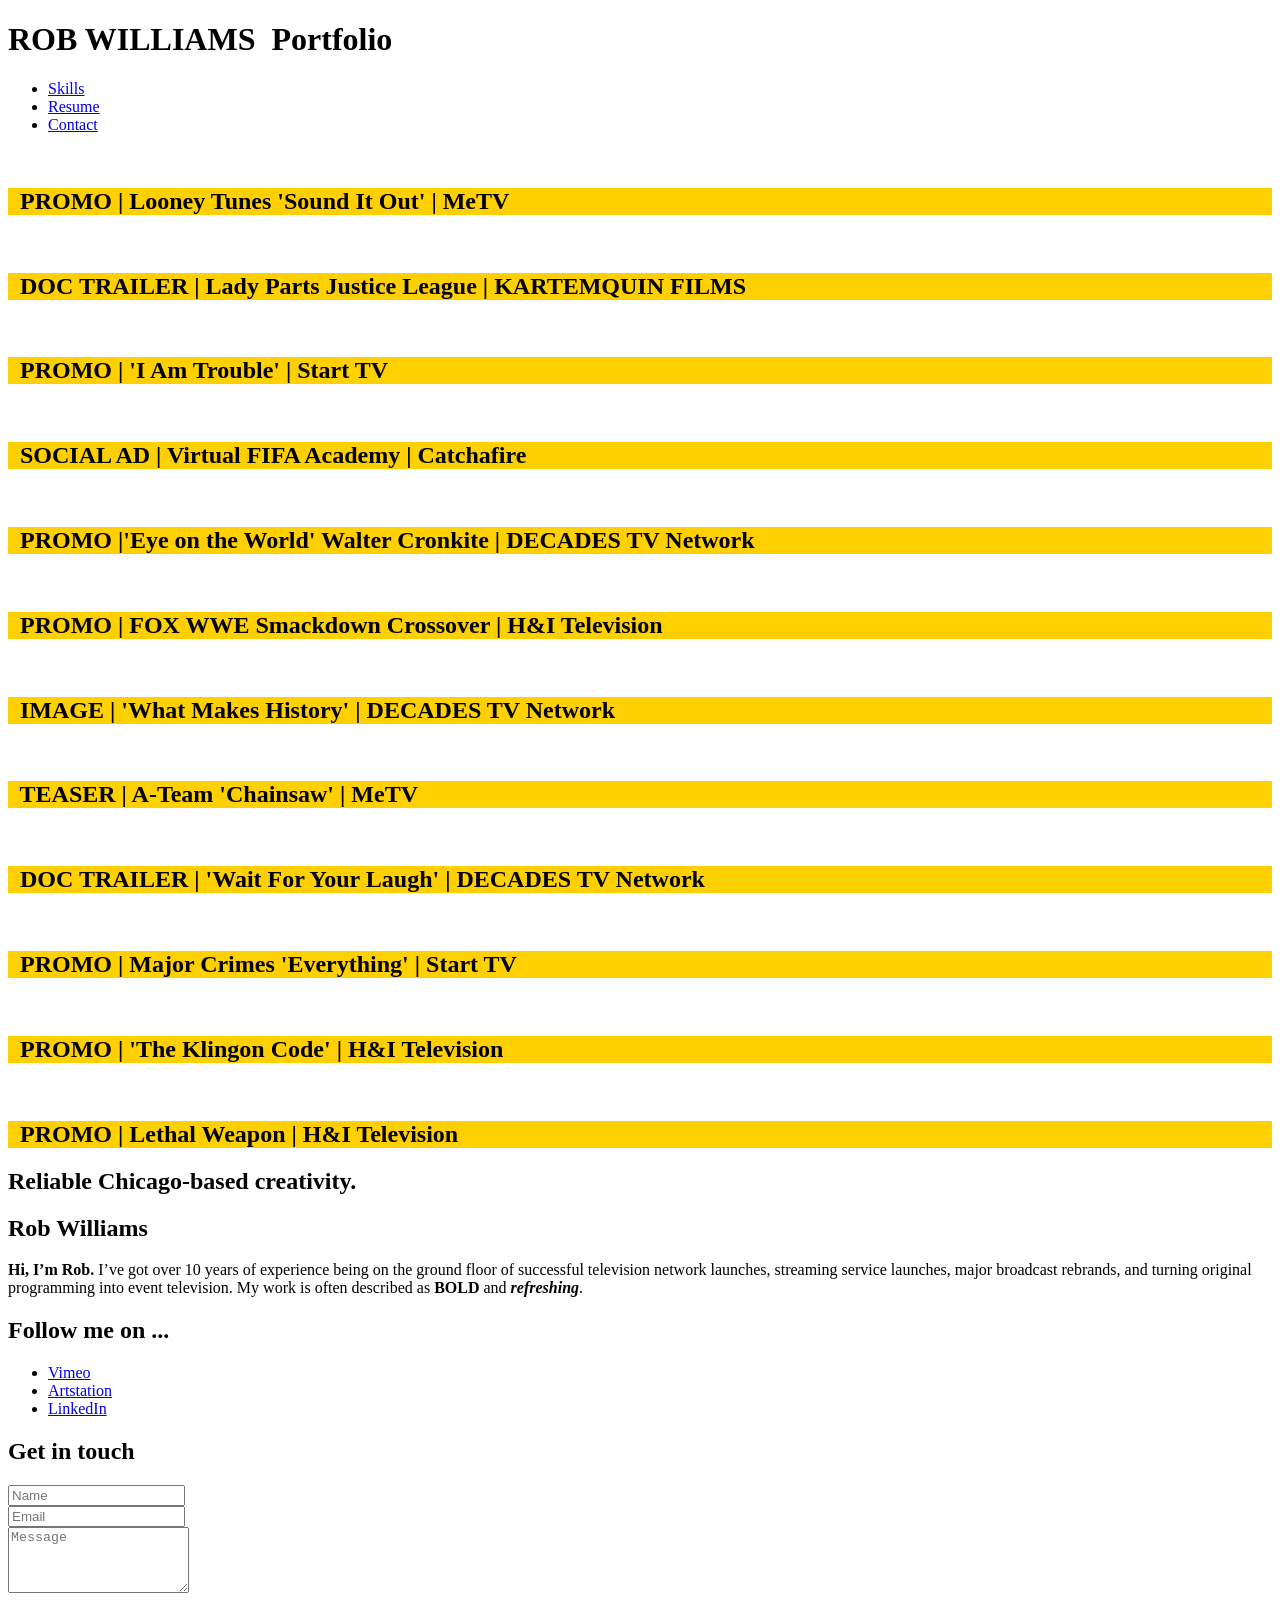
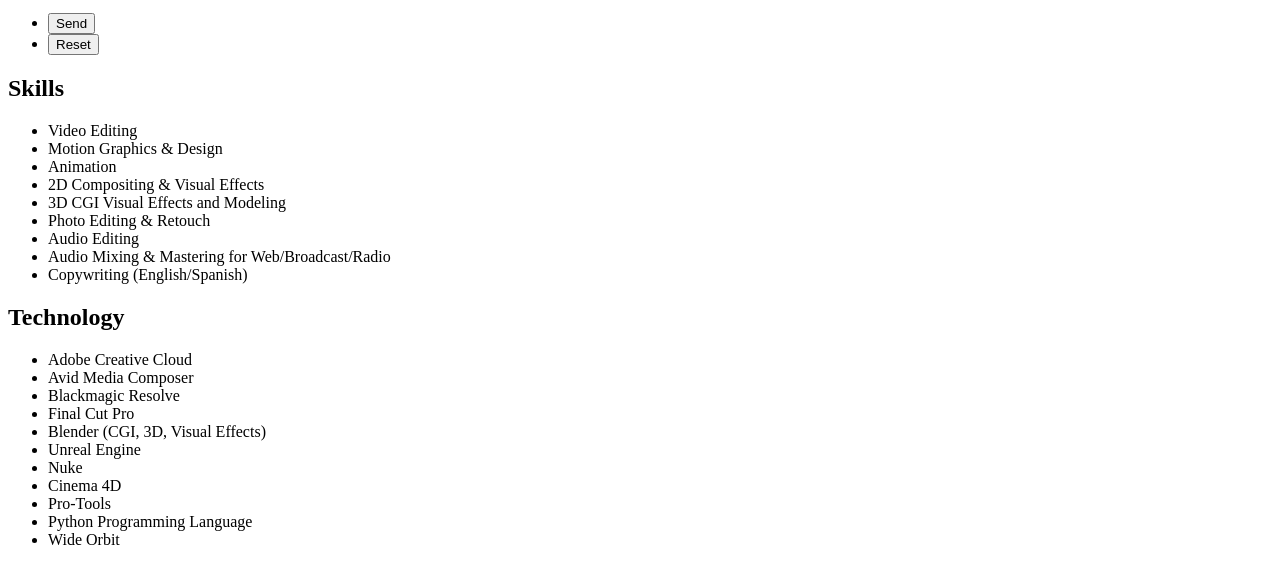
==== index.html @ a2e9161d "Create index.html" ====
<!DOCTYPE HTML>
<!--
	Multiverse by HTML5 UP
	html5up.net | @ajlkn
	Free for personal and commercial use under the CCA 3.0 license (html5up.net/license)
-->
<html>
	<head>
		<title>Robert J. Williams | Portfolio</title>
		<meta charset="utf-8" />
		<meta name="viewport" content="width=device-width, initial-scale=1, user-scalable=no" />
		<link rel="stylesheet" href="assets/css/main.css" />
		<noscript><link rel="stylesheet" href="assets/css/noscript.css" /></noscript>
	</head>
	<body class="is-preload">

		<!-- Wrapper -->
			<div id="wrapper">

				<!-- Header -->
					<header id="header">
						<h1><strong>ROB WILLIAMS</strong>&nbsp;&nbsp;</a>Portfolio</h1>
						
						<nav>
							<ul>
								<li><a href="#footer2" class="icon solid fa-video">Skills</a></li>
								<li><a href="assets/documents/RobW_Resume2022.pdf" target="_blank" rel="noreferrer noopener" class="icon solid fa-file">Resume</a></li>
								<li><a href="#footer" class="icon solid fa-phone-volume">Contact</a></li>
							</ul>
						</nav>
					</header>

				<!-- Main -->
					<div id="main">
						<article class="thumb">
							<a href="https://vimeo.com/499336058" class="image"><img src="images/thumbs/01.jpg" alt="" /></a>
							<h2><div style="background-color:rgb(255, 208, 0);color:black;">&nbsp; PROMO | Looney Tunes 'Sound It Out' | MeTV &nbsp;</div></h2>
							
						</article>
						<article class="thumb">
							<a href="https://vimeo.com/319369276" class="image"><img src="images/thumbs/02.jpg" alt="" /></a>
							<h2><div style="background-color:rgb(255, 208, 0);color:black;">&nbsp; DOC TRAILER | Lady Parts Justice League | KARTEMQUIN FILMS &nbsp;</div></h2>
							
						</article>
						<article class="thumb">
							<a href="https://vimeo.com/546563622" class="image"><img src="images/thumbs/03.jpg" alt="" /></a>
							<h2><div style="background-color:rgb(255, 208, 0);color:black;">&nbsp;  PROMO | 'I Am Trouble' | Start TV &nbsp;</div></h2>
							
							
						</article>
						<article class="thumb">
							<a href="https://vimeo.com/464572459" class="image"><img src="images/thumbs/04.jpg" alt="" /></a>
							<h2><div style="background-color:rgb(255, 208, 0);color:black;">&nbsp; SOCIAL AD | Virtual FIFA Academy | Catchafire &nbsp;</div></h2>
					
							
						</article>
						<article class="thumb">
							<a href="https://vimeo.com/240200693" class="image"><img src="images/thumbs/05.jpg" alt="" /></a>
							<h2><div style="background-color:rgb(255, 208, 0);color:black;">&nbsp; PROMO |'Eye on the World' Walter Cronkite | DECADES TV Network &nbsp;</div></h2>
							
						</article>
						<article class="thumb">
							<a href="https://vimeo.com/355191441" class="image"><img src="images/thumbs/06.jpg" alt="" /></a>
							<h2><div style="background-color:rgb(255, 208, 0);color:black;">&nbsp;  PROMO | FOX WWE Smackdown Crossover | H&I Television &nbsp;</div></h2>
							
							
						</article>
						<article class="thumb">
							<a href="https://vimeo.com/180923884" class="image"><img src="images/thumbs/07.jpg" alt="" /></a>
							<h2><div style="background-color:rgb(255, 208, 0);color:black;">&nbsp;  IMAGE | 'What Makes History' | DECADES TV Network &nbsp;</div></h2>
							
						</article>
						<article class="thumb">
							<a href="https://vimeo.com/711451859" class="image"><img src="images/thumbs/08.jpg" alt="" /></a>
							<h2><div style="background-color:rgb(255, 208, 0);color:black;">&nbsp; TEASER | A-Team 'Chainsaw' | MeTV &nbsp;</div></h2>
							
							
						</article>
						<article class="thumb">
							<a href="https://vimeo.com/264464298" class="image"><img src="images/thumbs/09.jpg" alt="" /></a>
							<h2><div style="background-color:rgb(255, 208, 0);color:black;">&nbsp;  DOC TRAILER | 'Wait For Your Laugh' | DECADES TV Network &nbsp;</div></h2>
							
						</article>
						<article class="thumb">
							<a href="https://vimeo.com/706897954" class="image"><img src="images/thumbs/10.jpg" alt="" /></a>
							<h2><div style="background-color:rgb(255, 208, 0);color:black;">&nbsp; PROMO | Major Crimes 'Everything' | Start TV &nbsp;</div></h2>
							
						</article>
						<article class="thumb">
							<a href="https://vimeo.com/274112686" class="image"><img src="images/thumbs/11.jpg" alt="" /></a>
							<h2><div style="background-color:rgb(255, 208, 0);color:black;">&nbsp; PROMO | 'The Klingon Code' | H&I Television &nbsp;</div></h2>
							
						</article>
						<article class="thumb">
							<a href="https://vimeo.com/712147635" class="image"><img src="images/thumbs/12.jpg" alt="" /></a>
							<h2><div style="background-color:rgb(255, 208, 0);color:black;">&nbsp;  PROMO | Lethal Weapon | H&I Television &nbsp;</div></h2>

							
						</article>
					</div>

				<!-- Footer -->
					<footer id="footer" class="panel">
						<div class="inner split">
							<div>
								<section>
									<h1>Reliable Chicago-based creativity.</h1>
									<h2>Rob Williams</h2>
									<p><strong>Hi, I’m Rob.</strong> I’ve got over 10 years of experience being on the ground floor of successful television network launches, streaming service launches, major broadcast rebrands, and turning original programming into event television. My work is often described as <strong>BOLD</strong> and <i><strong>refreshing</strong></i>.</p>
								</section>
								<section>
									<h2>Follow me on ...</h2>
									<ul class="icons">
										<li><a href="#" class="icon brands fa-vimeo"><span class="label">Vimeo</span></a></li>
										<li><a href="#" class="icon brands fa-artstation"><span class="label">Artstation</span></a></li>
										<li><a href="#" class="icon brands fa-linkedin-in"><span class="label">LinkedIn</span></a></li>
									</ul>
								</section>
							</div>
							<div>
								<section>
									<h2>Get in touch</h2>
									<form method="post" action="#">
										<div class="fields">
											<div class="field half">
												<input type="text" name="name" id="name" placeholder="Name" />
											</div>
											<div class="field half">
												<input type="text" name="email" id="email" placeholder="Email" />
											</div>
											<div class="field">
												<textarea name="message" id="message" rows="4" placeholder="Message"></textarea>
											</div>
										</div>
										<ul class="actions">
											<li><input type="submit" value="Send" class="primary" /></li>
											<li><input type="reset" value="Reset" /></li>
										</ul>
									</form>
								</section>
							</div>
						</div>
					</footer>

			</div>

			<!-- Footer 2 -->
			<footer id="footer2" class="panel">
				<div class="inner split">
					<div>
						<section>
							<h2>Skills</h2>
							<p>
							<ul>
								<li>Video Editing</li>
								<li>Motion Graphics & Design</li>
								<li>Animation</li>
								<li>2D Compositing & Visual Effects</li>
								<li>3D CGI Visual Effects and Modeling</li>
								<li>Photo Editing & Retouch</li>
								<li>Audio Editing</li>
								<li>Audio Mixing & Mastering for Web/Broadcast/Radio</li>
								<li>Copywriting (English/Spanish)</li>
							</ul>
							</p>
						</section>
					
					</div>
					<div>
						<section>
							<h2>Technology</h2>
							<p>
							<ul>
								<li>Adobe Creative Cloud</li>
								<li>Avid Media Composer</li>
								<li>Blackmagic Resolve</li>
								<li>Final Cut Pro</li>
								<li>Blender (CGI, 3D, Visual Effects)</li>
								<li>Unreal Engine</li>
								<li>Nuke</li>
								<li>Cinema 4D</li>
								<li>Pro-Tools</li>
								<li>Python Programming Language</li>
								<li>Wide Orbit</li>
							</ul>
						</p>
						</section>

					</div>
				</div>
			</footer>

	</div>
			
	</div>
		<!-- Scripts -->
			<script src="assets/js/jquery.min.js"></script>
			<script src="assets/js/jquery.poptrox.min.js"></script>
			<script src="assets/js/browser.min.js"></script>
			<script src="assets/js/breakpoints.min.js"></script>
			<script src="assets/js/util.js"></script>
			<script src="assets/js/main.js"></script>

	</body>
</html>
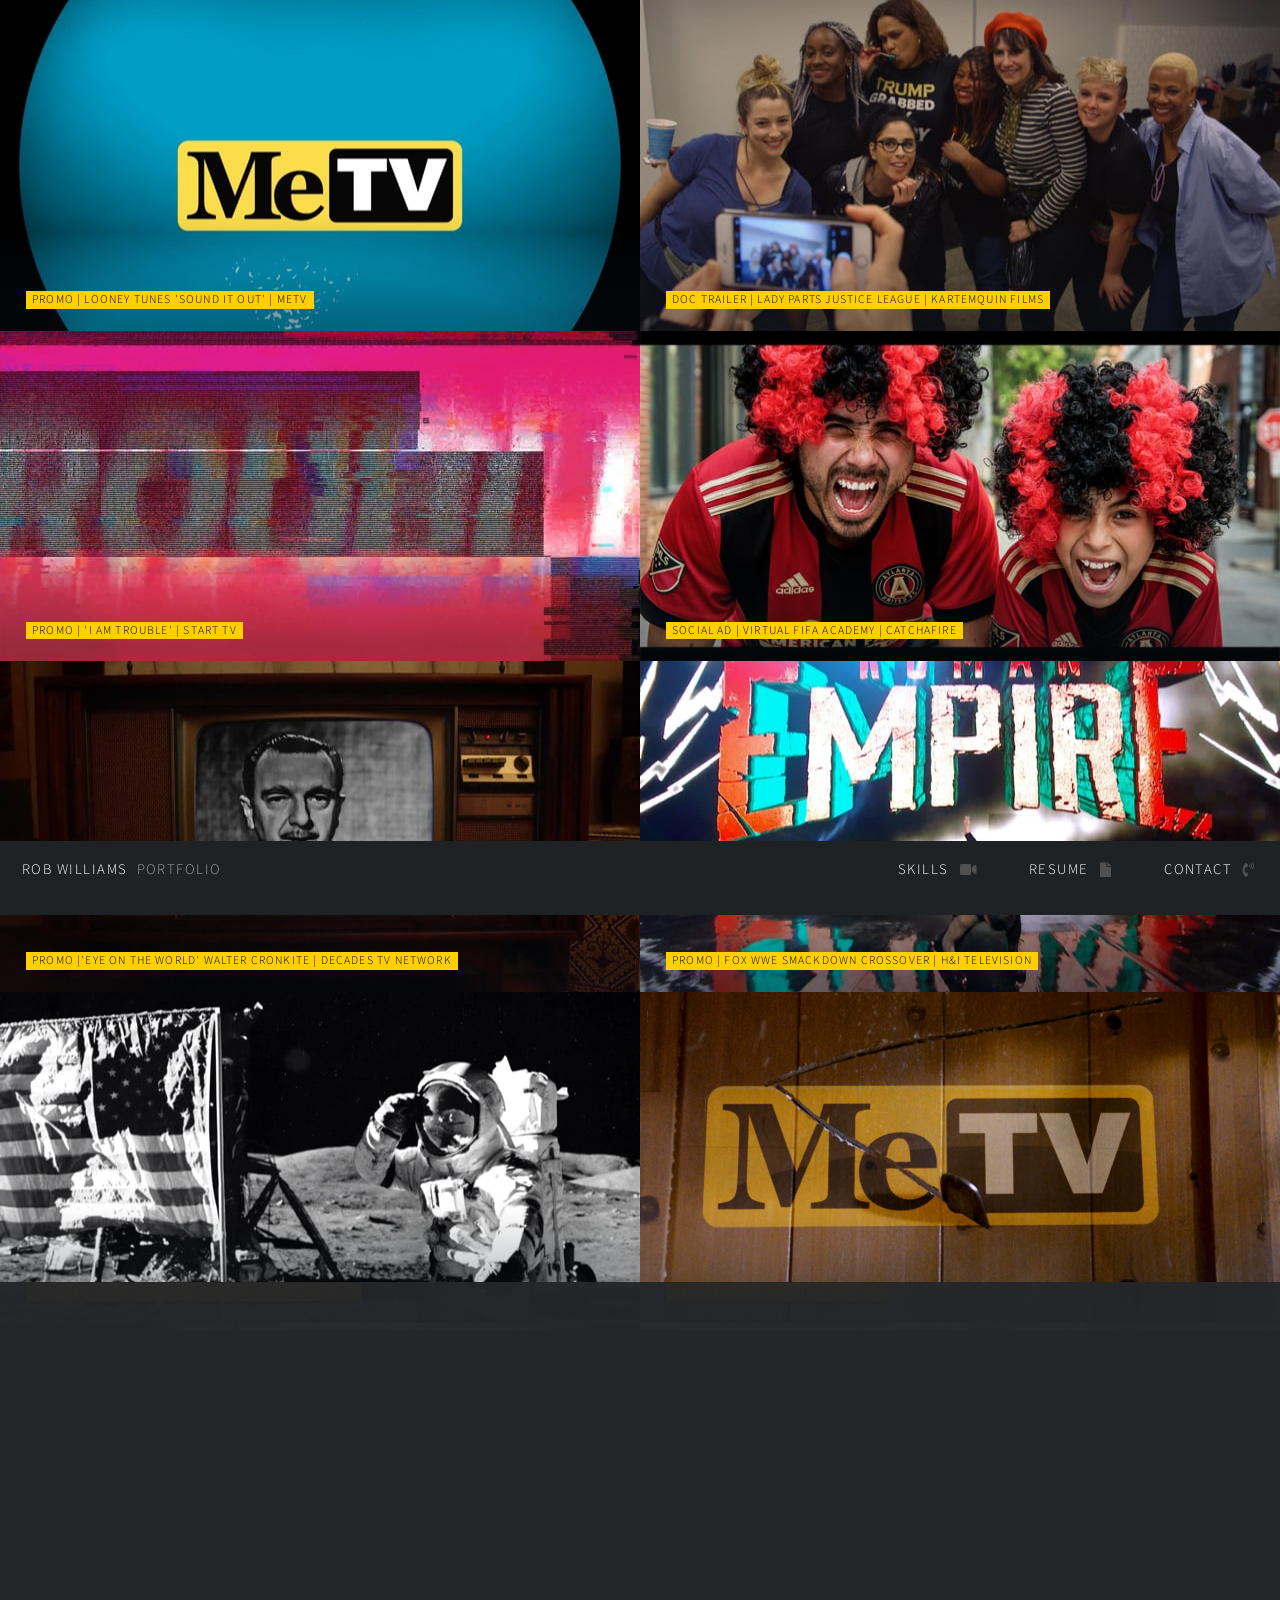
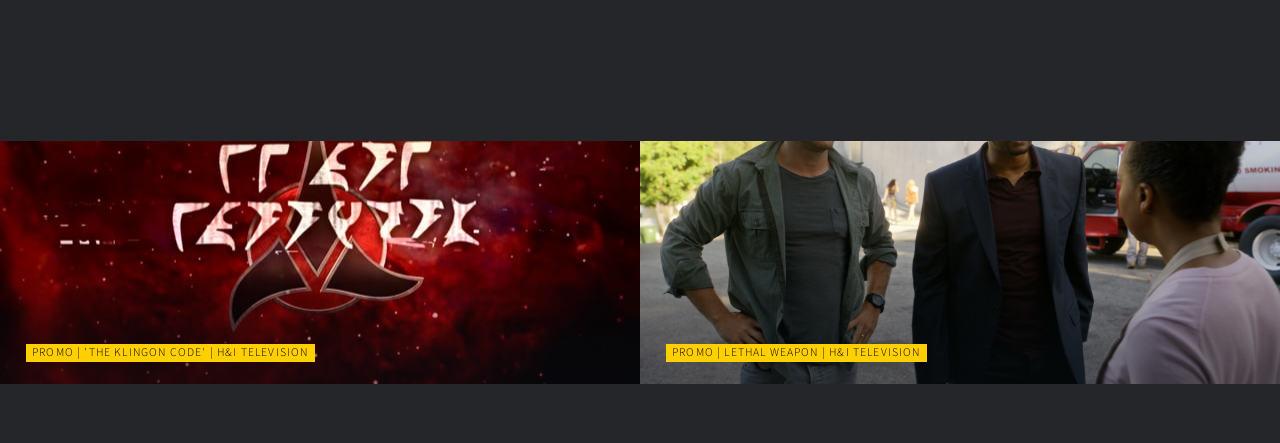
==== commit 92c718c0: "Updated Index.HTML Added Social Media Links" ====
--- a/index.html
+++ b/index.html
@@ -111,9 +111,9 @@
 								<section>
 									<h2>Follow me on ...</h2>
 									<ul class="icons">
-										<li><a href="#" class="icon brands fa-vimeo"><span class="label">Vimeo</span></a></li>
-										<li><a href="#" class="icon brands fa-artstation"><span class="label">Artstation</span></a></li>
-										<li><a href="#" class="icon brands fa-linkedin-in"><span class="label">LinkedIn</span></a></li>
+										<li><a href="https://vimeo.com/user3491488" class="icon brands fa-vimeo"><span class="label">Vimeo</span></a></li>
+										<li><a href="https://www.artstation.com/robwill815" class="icon brands fa-artstation"><span class="label">Artstation</span></a></li>
+										<li><a href="www.linkedin.com/in/robertwilliamsproducer" class="icon brands fa-linkedin-in"><span class="label">LinkedIn</span></a></li>
 									</ul>
 								</section>
 							</div>
--- a/assets/css/main.css
+++ b/assets/css/main.css
@@ -0,0 +1,2055 @@
+@import url(fontawesome-all.min.css);
+@import url("https://fonts.googleapis.com/css?family=Source+Sans+Pro:300,300italic,400,400italic");
+
+/*
+	Multiverse by HTML5 UP
+	html5up.net | @ajlkn
+	Free for personal and commercial use under the CCA 3.0 license (html5up.net/license)
+*/
+
+title {
+	display: none;
+  }
+
+@-moz-keyframes spinner {
+	0% {
+		-moz-transform: rotate(0deg);
+		-webkit-transform: rotate(0deg);
+		-ms-transform: rotate(0deg);
+		transform: rotate(0deg);
+	}
+
+	100% {
+		-moz-transform: rotate(359deg);
+		-webkit-transform: rotate(359deg);
+		-ms-transform: rotate(359deg);
+		transform: rotate(359deg);
+	}
+}
+
+@-webkit-keyframes spinner {
+	0% {
+		-moz-transform: rotate(0deg);
+		-webkit-transform: rotate(0deg);
+		-ms-transform: rotate(0deg);
+		transform: rotate(0deg);
+	}
+
+	100% {
+		-moz-transform: rotate(359deg);
+		-webkit-transform: rotate(359deg);
+		-ms-transform: rotate(359deg);
+		transform: rotate(359deg);
+	}
+}
+
+@-ms-keyframes spinner {
+	0% {
+		-moz-transform: rotate(0deg);
+		-webkit-transform: rotate(0deg);
+		-ms-transform: rotate(0deg);
+		transform: rotate(0deg);
+	}
+
+	100% {
+		-moz-transform: rotate(359deg);
+		-webkit-transform: rotate(359deg);
+		-ms-transform: rotate(359deg);
+		transform: rotate(359deg);
+	}
+}
+
+@keyframes spinner {
+	0% {
+		-moz-transform: rotate(0deg);
+		-webkit-transform: rotate(0deg);
+		-ms-transform: rotate(0deg);
+		transform: rotate(0deg);
+	}
+
+	100% {
+		-moz-transform: rotate(359deg);
+		-webkit-transform: rotate(359deg);
+		-ms-transform: rotate(359deg);
+		transform: rotate(359deg);
+	}
+}
+
+html, body, div, span, applet, object,
+iframe, h1, h2, h3, h4, h5, h6, p, blockquote,
+pre, a, abbr, acronym, address, big, cite,
+code, del, dfn, em, img, ins, kbd, q, s, samp,
+small, strike, strong, sub, sup, tt, var, b,
+u, i, center, dl, dt, dd, ol, ul, li, fieldset,
+form, label, legend, table, caption, tbody,
+tfoot, thead, tr, th, td, article, aside,
+canvas, details, embed, figure, figcaption,
+footer, header, hgroup, menu, nav, output, ruby,
+section, summary, time, mark, audio, video {
+	margin: 0;
+	padding: 0;
+	border: 0;
+	font-size: 100%;
+	font: inherit;
+	vertical-align: baseline;}
+
+article, aside, details, figcaption, figure,
+footer, header, hgroup, menu, nav, section {
+	display: block;}
+
+body {
+	line-height: 1;
+}
+
+ol, ul {
+	list-style: none;
+}
+
+blockquote, q {
+	quotes: none;
+}
+
+	blockquote:before, blockquote:after, q:before, q:after {
+		content: '';
+		content: none;
+	}
+
+table {
+	border-collapse: collapse;
+	border-spacing: 0;
+}
+
+body {
+	-webkit-text-size-adjust: none;
+}
+
+mark {
+	background-color: transparent;
+	color: inherit;
+}
+
+input::-moz-focus-inner {
+	border: 0;
+	padding: 0;
+}
+
+input, select, textarea {
+	-moz-appearance: none;
+	-webkit-appearance: none;
+	-ms-appearance: none;
+	appearance: none;
+}
+
+/* Basic */
+
+	@-ms-viewport {
+		width: device-width;
+	}
+
+	body {
+		-ms-overflow-style: scrollbar;
+	}
+
+	@media screen and (max-width: 480px) {
+
+		html, body {
+			min-width: 320px;
+		}
+
+	}
+
+	html {
+		box-sizing: border-box;
+	}
+
+	*, *:before, *:after {
+		box-sizing: inherit;
+	}
+
+	body {
+		background: #242629;
+	}
+
+		body.is-preload *, body.is-preload *:before, body.is-preload *:after {
+			-moz-animation: none !important;
+			-webkit-animation: none !important;
+			-ms-animation: none !important;
+			animation: none !important;
+			-moz-transition: none !important;
+			-webkit-transition: none !important;
+			-ms-transition: none !important;
+			transition: none !important;
+		}
+
+		body.is-resizing *, body.is-resizing *:before, body.is-resizing *:after {
+			-moz-animation: none !important;
+			-webkit-animation: none !important;
+			-ms-animation: none !important;
+			animation: none !important;
+			-moz-transition: none !important;
+			-webkit-transition: none !important;
+			-ms-transition: none !important;
+			transition: none !important;
+		}
+
+/* Type */
+
+	body, input, select, textarea {
+		color: #a0a0a1;
+		font-family: "Source Sans Pro", Helvetica, sans-serif;
+		font-size: 15pt;
+		font-weight: 300;
+		letter-spacing: 0.025em;
+		line-height: 1.65;
+	}
+
+		@media screen and (max-width: 1680px) {
+
+			body, input, select, textarea {
+				font-size: 11pt;
+			}
+
+		}
+
+	a {
+		-moz-transition: color 0.2s ease-in-out, border-bottom-color 0.2s ease-in-out;
+		-webkit-transition: color 0.2s ease-in-out, border-bottom-color 0.2s ease-in-out;
+		-ms-transition: color 0.2s ease-in-out, border-bottom-color 0.2s ease-in-out;
+		transition: color 0.2s ease-in-out, border-bottom-color 0.2s ease-in-out;
+		border-bottom: dotted 1px;
+		color: #34a58e;
+		text-decoration: none;
+	}
+
+		a:hover {
+			border-bottom-color: transparent;
+			color: #34a58e !important;
+		}
+
+	strong, b {
+		color: #ffffff;
+		font-weight: 300;
+	}
+
+	em, i {
+		font-style: italic;
+	}
+
+	p {
+		margin: 0 0 2em 0;
+	}
+
+	h1, h2, h3, h4, h5, h6 {
+		color: #ffffff;
+		font-weight: 300;
+		letter-spacing: 0.1em;
+		line-height: 1.5;
+		margin: 0 0 1em 0;
+		text-transform: uppercase;
+	}
+
+		h1 a, h2 a, h3 a, h4 a, h5 a, h6 a {
+			color: inherit;
+			text-decoration: none;
+		}
+
+	h1 {
+		font-size: 2em;
+	}
+
+	h2 {
+		font-size: 1.25em;
+	}
+
+	h3 {
+		font-size: 1.1em;
+	}
+
+	h4 {
+		font-size: 1em;
+	}
+
+	h5 {
+		font-size: 0.9em;
+	}
+
+	h6 {
+		font-size: 0.7em;
+	}
+
+	@media screen and (max-width: 736px) {
+
+		h2 {
+			font-size: 1em;
+		}
+
+		h3 {
+			font-size: 0.9em;
+		}
+
+		h4 {
+			font-size: 0.8em;
+		}
+
+		h5 {
+			font-size: 0.7em;
+		}
+
+		h6 {
+			font-size: 0.7em;
+		}
+
+	}
+
+	sub {
+		font-size: 0.8em;
+		position: relative;
+		top: 0.5em;
+	}
+
+	sup {
+		font-size: 0.8em;
+		position: relative;
+		top: -0.5em;
+	}
+
+	blockquote {
+		border-left: 4px #36383c;
+		font-style: italic;
+		margin: 0 0 2em 0;
+		padding: 0.5em 0 0.5em 2em;
+	}
+
+	code {
+		background: #34363b;
+		border: solid 1px #36383c;
+		font-family: "Courier New", monospace;
+		font-size: 0.9em;
+		margin: 0 0.25em;
+		padding: 0.25em 0.65em;
+	}
+
+	pre {
+		-webkit-overflow-scrolling: touch;
+		font-family: "Courier New", monospace;
+		font-size: 0.9em;
+		margin: 0 0 2em 0;
+	}
+
+		pre code {
+			display: block;
+			line-height: 1.75;
+			padding: 1em 1.5em;
+			overflow-x: auto;
+		}
+
+	hr {
+		border: 0;
+		border-bottom: solid 1px #36383c;
+		margin: 2em 0;
+	}
+
+		hr.major {
+			margin: 3em 0;
+		}
+
+	.align-left {
+		text-align: left;
+	}
+
+	.align-center {
+		text-align: center;
+	}
+
+	.align-right {
+		text-align: right;
+	}
+
+/* Button */
+
+	input[type="submit"],
+	input[type="reset"],
+	input[type="button"],
+	button,
+	.button {
+		-moz-appearance: none;
+		-webkit-appearance: none;
+		-ms-appearance: none;
+		appearance: none;
+		-moz-transition: background-color 0.2s ease-in-out, box-shadow 0.2s ease-in-out, color 0.2s ease-in-out;
+		-webkit-transition: background-color 0.2s ease-in-out, box-shadow 0.2s ease-in-out, color 0.2s ease-in-out;
+		-ms-transition: background-color 0.2s ease-in-out, box-shadow 0.2s ease-in-out, color 0.2s ease-in-out;
+		transition: background-color 0.2s ease-in-out, box-shadow 0.2s ease-in-out, color 0.2s ease-in-out;
+		background-color: transparent;
+		border: 0;
+		border-radius: 0;
+		box-shadow: inset 0 0 0 2px #36383c;
+		color: #ffffff !important;
+		cursor: pointer;
+		display: inline-block;
+		font-size: 0.9em;
+		font-weight: 300;
+		height: 3.05556em;
+		letter-spacing: 0.1em;
+		line-height: 3.05556em;
+		padding: 0 2.5em;
+		text-align: center;
+		text-decoration: none;
+		text-transform: uppercase;
+		white-space: nowrap;
+	}
+
+		input[type="submit"]:hover,
+		input[type="reset"]:hover,
+		input[type="button"]:hover,
+		button:hover,
+		.button:hover {
+			box-shadow: inset 0 0 0 2px #34a58e;
+			color: #34a58e !important;
+		}
+
+			input[type="submit"]:hover:active,
+			input[type="reset"]:hover:active,
+			input[type="button"]:hover:active,
+			button:hover:active,
+			.button:hover:active {
+				background-color: rgba(52, 165, 142, 0.15);
+				color: #34a58e !important;
+			}
+
+		input[type="submit"].icon,
+		input[type="reset"].icon,
+		input[type="button"].icon,
+		button.icon,
+		.button.icon {
+			padding-left: 1.35em;
+		}
+
+			input[type="submit"].icon:before,
+			input[type="reset"].icon:before,
+			input[type="button"].icon:before,
+			button.icon:before,
+			.button.icon:before {
+				margin-right: 0.5em;
+			}
+
+		input[type="submit"].fit,
+		input[type="reset"].fit,
+		input[type="button"].fit,
+		button.fit,
+		.button.fit {
+			width: 100%;
+		}
+
+		input[type="submit"].small,
+		input[type="reset"].small,
+		input[type="button"].small,
+		button.small,
+		.button.small {
+			font-size: 0.8em;
+		}
+
+		input[type="submit"].large,
+		input[type="reset"].large,
+		input[type="button"].large,
+		button.large,
+		.button.large {
+			font-size: 1.35em;
+		}
+
+		input[type="submit"].primary,
+		input[type="reset"].primary,
+		input[type="button"].primary,
+		button.primary,
+		.button.primary {
+			background-color: #34a58e;
+			box-shadow: none;
+		}
+
+			input[type="submit"].primary:hover,
+			input[type="reset"].primary:hover,
+			input[type="button"].primary:hover,
+			button.primary:hover,
+			.button.primary:hover {
+				background-color: #47c5ab;
+				color: #ffffff !important;
+			}
+
+				input[type="submit"].primary:hover:active,
+				input[type="reset"].primary:hover:active,
+				input[type="button"].primary:hover:active,
+				button.primary:hover:active,
+				.button.primary:hover:active {
+					background-color: #287e6d;
+				}
+
+		input[type="submit"].disabled, input[type="submit"]:disabled,
+		input[type="reset"].disabled,
+		input[type="reset"]:disabled,
+		input[type="button"].disabled,
+		input[type="button"]:disabled,
+		button.disabled,
+		button:disabled,
+		.button.disabled,
+		.button:disabled {
+			pointer-events: none;
+			opacity: 0.35;
+		}
+
+/* Form */
+
+	form {
+		margin: 0 0 2em 0;
+	}
+
+		form > :last-child {
+			margin-bottom: 0;
+		}
+
+		form > .fields {
+			display: -moz-flex;
+			display: -webkit-flex;
+			display: -ms-flex;
+			display: flex;
+			-moz-flex-wrap: wrap;
+			-webkit-flex-wrap: wrap;
+			-ms-flex-wrap: wrap;
+			flex-wrap: wrap;
+			width: calc(100% + 3em);
+			margin: -1.5em 0 2em -1.5em;
+		}
+
+			form > .fields > .field {
+				-moz-flex-grow: 0;
+				-webkit-flex-grow: 0;
+				-ms-flex-grow: 0;
+				flex-grow: 0;
+				-moz-flex-shrink: 0;
+				-webkit-flex-shrink: 0;
+				-ms-flex-shrink: 0;
+				flex-shrink: 0;
+				padding: 1.5em 0 0 1.5em;
+				width: calc(100% - 1.5em);
+			}
+
+				form > .fields > .field.half {
+					width: calc(50% - 0.75em);
+				}
+
+				form > .fields > .field.third {
+					width: calc(100%/3 - 0.5em);
+				}
+
+				form > .fields > .field.quarter {
+					width: calc(25% - 0.375em);
+				}
+
+		@media screen and (max-width: 736px) {
+
+			form > .fields {
+				width: calc(100% + 3em);
+				margin: -1.5em 0 2em -1.5em;
+			}
+
+				form > .fields > .field {
+					padding: 1.5em 0 0 1.5em;
+					width: calc(100% - 1.5em);
+				}
+
+					form > .fields > .field.half {
+						width: calc(100% - 1.5em);
+					}
+
+					form > .fields > .field.third {
+						width: calc(100% - 1.5em);
+					}
+
+					form > .fields > .field.quarter {
+						width: calc(100% - 1.5em);
+					}
+
+		}
+
+	label {
+		color: #ffffff;
+		display: block;
+		font-size: 0.9em;
+		font-weight: 300;
+		margin: 0 0 1em 0;
+	}
+
+	input[type="text"],
+	input[type="password"],
+	input[type="email"],
+	input[type="tel"],
+	input[type="search"],
+	input[type="url"],
+	select,
+	textarea {
+		-moz-appearance: none;
+		-webkit-appearance: none;
+		-ms-appearance: none;
+		appearance: none;
+		background: #34363b;
+		border: 0;
+		border-radius: 0;
+		color: #a0a0a1;
+		display: block;
+		outline: 0;
+		padding: 0 1em;
+		text-decoration: none;
+		width: 100%;
+	}
+
+		input[type="text"]:invalid,
+		input[type="password"]:invalid,
+		input[type="email"]:invalid,
+		input[type="tel"]:invalid,
+		input[type="search"]:invalid,
+		input[type="url"]:invalid,
+		select:invalid,
+		textarea:invalid {
+			box-shadow: none;
+		}
+
+		input[type="text"]:focus,
+		input[type="password"]:focus,
+		input[type="email"]:focus,
+		input[type="tel"]:focus,
+		input[type="search"]:focus,
+		input[type="url"]:focus,
+		select:focus,
+		textarea:focus {
+			box-shadow: inset 0 0 0 2px #34a58e;
+		}
+
+	select {
+		background-image: url("data:image/svg+xml;charset=utf8,%3Csvg xmlns='http://www.w3.org/2000/svg' width='40' height='40' preserveAspectRatio='none' viewBox='0 0 40 40'%3E%3Cpath d='M9.4,12.3l10.4,10.4l10.4-10.4c0.2-0.2,0.5-0.4,0.9-0.4c0.3,0,0.6,0.1,0.9,0.4l3.3,3.3c0.2,0.2,0.4,0.5,0.4,0.9 c0,0.4-0.1,0.6-0.4,0.9L20.7,31.9c-0.2,0.2-0.5,0.4-0.9,0.4c-0.3,0-0.6-0.1-0.9-0.4L4.3,17.3c-0.2-0.2-0.4-0.5-0.4-0.9 c0-0.4,0.1-0.6,0.4-0.9l3.3-3.3c0.2-0.2,0.5-0.4,0.9-0.4S9.1,12.1,9.4,12.3z' fill='%2336383c' /%3E%3C/svg%3E");
+		background-size: 1.25rem;
+		background-repeat: no-repeat;
+		background-position: calc(100% - 1rem) center;
+		height: 2.75em;
+		padding-right: 2.75em;
+		text-overflow: ellipsis;
+	}
+
+		select option {
+			color: #ffffff;
+			background: #242629;
+		}
+
+		select:focus::-ms-value {
+			background-color: transparent;
+		}
+
+		select::-ms-expand {
+			display: none;
+		}
+
+	input[type="text"],
+	input[type="password"],
+	input[type="email"],
+	input[type="tel"],
+	input[type="search"],
+	input[type="url"],
+	select {
+		height: 2.75em;
+	}
+
+	textarea {
+		padding: 0.75em 1em;
+	}
+
+	input[type="checkbox"],
+	input[type="radio"] {
+		-moz-appearance: none;
+		-webkit-appearance: none;
+		-ms-appearance: none;
+		appearance: none;
+		display: block;
+		float: left;
+		margin-right: -2em;
+		opacity: 0;
+		width: 1em;
+		z-index: -1;
+	}
+
+		input[type="checkbox"] + label,
+		input[type="radio"] + label {
+			text-decoration: none;
+			color: #a0a0a1;
+			cursor: pointer;
+			display: inline-block;
+			font-size: 1em;
+			font-weight: 300;
+			padding-left: 2.4em;
+			padding-right: 0.75em;
+			position: relative;
+		}
+
+			input[type="checkbox"] + label:before,
+			input[type="radio"] + label:before {
+				-moz-osx-font-smoothing: grayscale;
+				-webkit-font-smoothing: antialiased;
+				display: inline-block;
+				font-style: normal;
+				font-variant: normal;
+				text-rendering: auto;
+				line-height: 1;
+				text-transform: none !important;
+				font-family: 'Font Awesome 5 Free';
+				font-weight: 900;
+			}
+
+			input[type="checkbox"] + label:before,
+			input[type="radio"] + label:before {
+				background: #34363b;
+				content: '';
+				display: inline-block;
+				font-size: 0.8em;
+				height: 2.0625em;
+				left: 0;
+				line-height: 2.0625em;
+				position: absolute;
+				text-align: center;
+				top: 0;
+				width: 2.0625em;
+			}
+
+		input[type="checkbox"]:checked + label:before,
+		input[type="radio"]:checked + label:before {
+			background: #34a58e;
+			border-color: #34a58e;
+			color: #ffffff;
+			content: '\f00c';
+		}
+
+		input[type="checkbox"]:focus + label:before,
+		input[type="radio"]:focus + label:before {
+			box-shadow: 0 0 0 2px #34a58e;
+		}
+
+	input[type="radio"] + label:before {
+		border-radius: 100%;
+	}
+
+	::-webkit-input-placeholder {
+		color: #707071 !important;
+		opacity: 1.0;
+	}
+
+	:-moz-placeholder {
+		color: #707071 !important;
+		opacity: 1.0;
+	}
+
+	::-moz-placeholder {
+		color: #707071 !important;
+		opacity: 1.0;
+	}
+
+	:-ms-input-placeholder {
+		color: #707071 !important;
+		opacity: 1.0;
+	}
+
+/* Icon */
+
+	.icon {
+		text-decoration: none;
+		border-bottom: none;
+		position: relative;
+	}
+
+		.icon:before {
+			-moz-osx-font-smoothing: grayscale;
+			-webkit-font-smoothing: antialiased;
+			display: inline-block;
+			font-style: normal;
+			font-variant: normal;
+			text-rendering: auto;
+			line-height: 1;
+			text-transform: none !important;
+			font-family: 'Font Awesome 5 Free';
+			font-weight: 400;
+		}
+
+		.icon > .label {
+			display: none;
+		}
+
+		.icon:before {
+			line-height: inherit;
+		}
+
+		.icon.solid:before {
+			font-weight: 900;
+		}
+
+		.icon.brands:before {
+			font-family: 'Font Awesome 5 Brands';
+		}
+
+/* List */
+
+	ol {
+		list-style: decimal;
+		margin: 0 0 2em 0;
+		padding-left: 1.25em;
+	}
+
+		ol li {
+			padding-left: 0.25em;
+		}
+
+	ul {
+		list-style: disc;
+		margin: 0 0 2em 0;
+		padding-left: 1em;
+	}
+
+		ul li {
+			padding-left: 0.5em;
+		}
+
+		ul.alt {
+			list-style: none;
+			padding-left: 0;
+		}
+
+			ul.alt li {
+				border-top: solid 1px #36383c;
+				padding: 0.5em 0;
+			}
+
+				ul.alt li:first-child {
+					border-top: 0;
+					padding-top: 0;
+				}
+
+	dl {
+		margin: 0 0 2em 0;
+	}
+
+		dl dt {
+			display: block;
+			font-weight: 300;
+			margin: 0 0 1em 0;
+		}
+
+		dl dd {
+			margin-left: 2em;
+		}
+
+/* Actions */
+
+	ul.actions {
+		display: -moz-flex;
+		display: -webkit-flex;
+		display: -ms-flex;
+		display: flex;
+		cursor: default;
+		list-style: none;
+		margin-left: -1em;
+		padding-left: 0;
+	}
+
+		ul.actions li {
+			padding: 0 0 0 1em;
+			vertical-align: middle;
+		}
+
+		ul.actions.special {
+			-moz-justify-content: center;
+			-webkit-justify-content: center;
+			-ms-justify-content: center;
+			justify-content: center;
+			width: 100%;
+			margin-left: 0;
+		}
+
+			ul.actions.special li:first-child {
+				padding-left: 0;
+			}
+
+		ul.actions.stacked {
+			-moz-flex-direction: column;
+			-webkit-flex-direction: column;
+			-ms-flex-direction: column;
+			flex-direction: column;
+			margin-left: 0;
+		}
+
+			ul.actions.stacked li {
+				padding: 1.3em 0 0 0;
+			}
+
+				ul.actions.stacked li:first-child {
+					padding-top: 0;
+				}
+
+		ul.actions.fit {
+			width: calc(100% + 1em);
+		}
+
+			ul.actions.fit li {
+				-moz-flex-grow: 1;
+				-webkit-flex-grow: 1;
+				-ms-flex-grow: 1;
+				flex-grow: 1;
+				-moz-flex-shrink: 1;
+				-webkit-flex-shrink: 1;
+				-ms-flex-shrink: 1;
+				flex-shrink: 1;
+				width: 100%;
+			}
+
+				ul.actions.fit li > * {
+					width: 100%;
+				}
+
+			ul.actions.fit.stacked {
+				width: 100%;
+			}
+
+		@media screen and (max-width: 480px) {
+
+			ul.actions:not(.fixed) {
+				-moz-flex-direction: column;
+				-webkit-flex-direction: column;
+				-ms-flex-direction: column;
+				flex-direction: column;
+				margin-left: 0;
+				width: 100% !important;
+			}
+
+				ul.actions:not(.fixed) li {
+					-moz-flex-grow: 1;
+					-webkit-flex-grow: 1;
+					-ms-flex-grow: 1;
+					flex-grow: 1;
+					-moz-flex-shrink: 1;
+					-webkit-flex-shrink: 1;
+					-ms-flex-shrink: 1;
+					flex-shrink: 1;
+					padding: 1em 0 0 0;
+					text-align: center;
+					width: 100%;
+				}
+
+					ul.actions:not(.fixed) li > * {
+						width: 100%;
+					}
+
+					ul.actions:not(.fixed) li:first-child {
+						padding-top: 0;
+					}
+
+					ul.actions:not(.fixed) li input[type="submit"],
+					ul.actions:not(.fixed) li input[type="reset"],
+					ul.actions:not(.fixed) li input[type="button"],
+					ul.actions:not(.fixed) li button,
+					ul.actions:not(.fixed) li .button {
+						width: 100%;
+					}
+
+						ul.actions:not(.fixed) li input[type="submit"].icon:before,
+						ul.actions:not(.fixed) li input[type="reset"].icon:before,
+						ul.actions:not(.fixed) li input[type="button"].icon:before,
+						ul.actions:not(.fixed) li button.icon:before,
+						ul.actions:not(.fixed) li .button.icon:before {
+							margin-left: -0.5rem;
+						}
+
+		}
+
+/* Icons */
+
+	ul.icons {
+		cursor: default;
+		list-style: none;
+		padding-left: 0;
+	}
+
+		ul.icons li {
+			display: inline-block;
+			padding: 0 1em 0 0;
+		}
+
+			ul.icons li:last-child {
+				padding-right: 0;
+			}
+
+			ul.icons li .icon {
+				color: #505051;
+			}
+
+				ul.icons li .icon:before {
+					font-size: 1.5em;
+				}
+
+/* Table */
+
+	.table-wrapper {
+		-webkit-overflow-scrolling: touch;
+		overflow-x: auto;
+	}
+
+	table {
+		margin: 0 0 2em 0;
+		width: 100%;
+	}
+
+		table tbody tr {
+			border: solid 1px #36383c;
+			border-left: 0;
+			border-right: 0;
+		}
+
+			table tbody tr:nth-child(2n + 1) {
+				background-color: #34363b;
+			}
+
+		table td {
+			padding: 0.75em 0.75em;
+		}
+
+		table th {
+			color: #ffffff;
+			font-size: 0.9em;
+			font-weight: 300;
+			padding: 0 0.75em 0.75em 0.75em;
+			text-align: left;
+		}
+
+		table thead {
+			border-bottom: solid 2px #36383c;
+		}
+
+		table tfoot {
+			border-top: solid 2px #36383c;
+		}
+
+		table.alt {
+			border-collapse: separate;
+		}
+
+			table.alt tbody tr td {
+				border: solid 1px #36383c;
+				border-left-width: 0;
+				border-top-width: 0;
+			}
+
+				table.alt tbody tr td:first-child {
+					border-left-width: 1px;
+				}
+
+			table.alt tbody tr:first-child td {
+				border-top-width: 1px;
+			}
+
+			table.alt thead {
+				border-bottom: 0;
+			}
+
+			table.alt tfoot {
+				border-top: 0;
+			}
+
+/* Panel */
+
+	.panel {
+		padding: 4em 4em 2em 4em ;
+		-moz-transform: translateY(100vh);
+		-webkit-transform: translateY(100vh);
+		-ms-transform: translateY(100vh);
+		transform: translateY(100vh);
+		-moz-transition: -moz-transform 0.5s ease;
+		-webkit-transition: -webkit-transform 0.5s ease;
+		-ms-transition: -ms-transform 0.5s ease;
+		transition: transform 0.5s ease;
+		-webkit-overflow-scrolling: touch;
+		background: rgba(36, 38, 41, 0.975);
+		bottom: 4em;
+		left: 0;
+		max-height: calc(80vh - 4em);
+		overflow-y: auto;
+		position: fixed;
+		width: 100%;
+		z-index: 10001;
+	}
+
+		.panel.active {
+			-moz-transform: translateY(1px);
+			-webkit-transform: translateY(1px);
+			-ms-transform: translateY(1px);
+			transform: translateY(1px);
+		}
+
+		.panel > .inner {
+			margin: 0 auto;
+			max-width: 100%;
+			width: 75em;
+		}
+
+			.panel > .inner.split {
+				display: -moz-flex;
+				display: -webkit-flex;
+				display: -ms-flex;
+				display: flex;
+			}
+
+				.panel > .inner.split > div {
+					margin-left: 4em;
+					width: 50%;
+				}
+
+				.panel > .inner.split > :first-child {
+					margin-left: 0;
+				}
+
+		.panel > .closer {
+			-moz-transition: opacity 0.2s ease-in-out;
+			-webkit-transition: opacity 0.2s ease-in-out;
+			-ms-transition: opacity 0.2s ease-in-out;
+			transition: opacity 0.2s ease-in-out;
+			background-image: url("images/close.svg");
+			background-position: center;
+			background-repeat: no-repeat;
+			background-size: 3em;
+			cursor: pointer;
+			height: 5em;
+			opacity: 0.25;
+			position: absolute;
+			right: 0;
+			top: 0;
+			width: 5em;
+			z-index: 2;
+		}
+
+			.panel > .closer:hover {
+				opacity: 1.0;
+			}
+
+		@media screen and (max-width: 1280px) {
+
+			.panel {
+				padding: 3em 3em 1em 3em ;
+			}
+
+				.panel > .inner.split > div {
+					margin-left: 3em;
+				}
+
+				.panel > .closer {
+					background-size: 2.5em;
+					background-position: 75% 25%;
+				}
+
+		}
+
+		@media screen and (max-width: 980px) {
+
+			.panel > .inner.split {
+				-moz-flex-direction: column;
+				-webkit-flex-direction: column;
+				-ms-flex-direction: column;
+				flex-direction: column;
+			}
+
+				.panel > .inner.split > div {
+					margin-left: 0;
+					width: 100%;
+				}
+
+		}
+
+		@media screen and (max-width: 736px) {
+
+			.panel {
+				-moz-transform: translateY(-100vh);
+				-webkit-transform: translateY(-100vh);
+				-ms-transform: translateY(-100vh);
+				transform: translateY(-100vh);
+				padding: 4em 2em 2em 2em ;
+				bottom: auto;
+				top: calc(4em - 1px);
+			}
+
+				.panel.active {
+					-moz-transform: translateY(0);
+					-webkit-transform: translateY(0);
+					-ms-transform: translateY(0);
+					transform: translateY(0);
+				}
+
+		}
+
+/* Poptrox Popup */
+
+	.poptrox-overlay {
+		-webkit-tap-highlight-color: rgba(255, 255, 255, 0);
+	}
+
+	.poptrox-popup {
+		background: rgba(31, 34, 36, 0.925);
+		box-shadow: 0 1em 3em 0.5em rgba(0, 0, 0, 0.25);
+		cursor: default;
+	}
+
+		.poptrox-popup:before {
+			-moz-transition: opacity 0.2s ease-in-out;
+			-webkit-transition: opacity 0.2s ease-in-out;
+			-ms-transition: opacity 0.2s ease-in-out;
+			transition: opacity 0.2s ease-in-out;
+			background-image: -moz-linear-gradient(to left, rgba(31,34,36,0.35), rgba(31,34,36,0) 10em, rgba(31,34,36,0)), -moz-linear-gradient(to right, rgba(31,34,36,0.35), rgba(31,34,36,0) 10em, rgba(31,34,36,0));
+			background-image: -webkit-linear-gradient(to left, rgba(31,34,36,0.35), rgba(31,34,36,0) 10em, rgba(31,34,36,0)), -webkit-linear-gradient(to right, rgba(31,34,36,0.35), rgba(31,34,36,0) 10em, rgba(31,34,36,0));
+			background-image: -ms-linear-gradient(to left, rgba(31,34,36,0.35), rgba(31,34,36,0) 10em, rgba(31,34,36,0)), -ms-linear-gradient(to right, rgba(31,34,36,0.35), rgba(31,34,36,0) 10em, rgba(31,34,36,0));
+			background-image: linear-gradient(to left, rgba(31,34,36,0.35), rgba(31,34,36,0) 10em, rgba(31,34,36,0)), linear-gradient(to right, rgba(31,34,36,0.35), rgba(31,34,36,0) 10em, rgba(31,34,36,0));
+			content: '';
+			display: block;
+			height: 100%;
+			left: 0;
+			position: absolute;
+			top: 0;
+			width: 100%;
+			z-index: 1;
+			opacity: 1;
+		}
+
+		.poptrox-popup .closer {
+			-moz-transition: opacity 0.2s ease-in-out;
+			-webkit-transition: opacity 0.2s ease-in-out;
+			-ms-transition: opacity 0.2s ease-in-out;
+			transition: opacity 0.2s ease-in-out;
+			background-image: url("images/close.svg");
+			background-position: center;
+			background-repeat: no-repeat;
+			background-size: 3em;
+			height: 5em;
+			opacity: 0;
+			position: absolute;
+			right: 0;
+			top: 0;
+			width: 5em;
+			z-index: 2;
+		}
+
+		.poptrox-popup .nav-previous,
+		.poptrox-popup .nav-next {
+			-moz-transition: opacity 0.2s ease-in-out;
+			-webkit-transition: opacity 0.2s ease-in-out;
+			-ms-transition: opacity 0.2s ease-in-out;
+			transition: opacity 0.2s ease-in-out;
+			background-image: url("images/arrow.svg");
+			background-position: center;
+			background-repeat: no-repeat;
+			background-size: 5em;
+			cursor: pointer;
+			height: 8em;
+			margin-top: -4em;
+			opacity: 0;
+			position: absolute;
+			top: 50%;
+			width: 6em;
+			z-index: 2;
+		}
+
+		.poptrox-popup .nav-previous {
+			-moz-transform: scaleX(-1);
+			-webkit-transform: scaleX(-1);
+			-ms-transform: scaleX(-1);
+			transform: scaleX(-1);
+			left: 0;
+		}
+
+		.poptrox-popup .nav-next {
+			right: 0;
+		}
+
+		.poptrox-popup .caption {
+			padding: 2em 2em 0.1em 2em ;
+			background-image: -moz-linear-gradient(to top, rgba(16,16,16,0.45) 25%, rgba(16,16,16,0) 100%);
+			background-image: -webkit-linear-gradient(to top, rgba(16,16,16,0.45) 25%, rgba(16,16,16,0) 100%);
+			background-image: -ms-linear-gradient(to top, rgba(16,16,16,0.45) 25%, rgba(16,16,16,0) 100%);
+			background-image: linear-gradient(to top, rgba(16,16,16,0.45) 25%, rgba(16,16,16,0) 100%);
+			bottom: 0;
+			cursor: default;
+			left: 0;
+			position: absolute;
+			text-align: left;
+			width: 100%;
+			z-index: 2;
+		}
+
+			.poptrox-popup .caption h2, .poptrox-popup .caption h3, .poptrox-popup .caption h4, .poptrox-popup .caption h5, .poptrox-popup .caption h6 {
+				margin: 0 0 0.5em 0;
+			}
+
+			.poptrox-popup .caption p {
+				color: #ffffff;
+			}
+
+		.poptrox-popup .loader {
+			-moz-animation: spinner 1s infinite linear !important;
+			-webkit-animation: spinner 1s infinite linear !important;
+			-ms-animation: spinner 1s infinite linear !important;
+			animation: spinner 1s infinite linear !important;
+			background-image: url("images/spinner.svg");
+			background-position: center;
+			background-repeat: no-repeat;
+			background-size: contain;
+			display: block;
+			font-size: 2em;
+			height: 2em;
+			left: 50%;
+			line-height: 2em;
+			margin: -1em 0 0 -1em;
+			opacity: 0.25;
+			position: absolute;
+			text-align: center;
+			top: 50%;
+			width: 2em;
+		}
+
+		.poptrox-popup:hover .closer,
+		.poptrox-popup:hover .nav-previous,
+		.poptrox-popup:hover .nav-next {
+			opacity: 0.5;
+		}
+
+			.poptrox-popup:hover .closer:hover,
+			.poptrox-popup:hover .nav-previous:hover,
+			.poptrox-popup:hover .nav-next:hover {
+				opacity: 1.0;
+			}
+
+		.poptrox-popup.loading:before {
+			opacity: 0;
+		}
+
+		body.touch .poptrox-popup .closer,
+		body.touch .poptrox-popup .nav-previous,
+		body.touch .poptrox-popup .nav-next {
+			opacity: 1.0 !important;
+		}
+
+		@media screen and (max-width: 980px) {
+
+			.poptrox-popup .closer {
+				background-size: 3em;
+			}
+
+			.poptrox-popup .nav-previous,
+			.poptrox-popup .nav-next {
+				background-size: 4em;
+			}
+
+		}
+
+		@media screen and (max-width: 736px) {
+
+			.poptrox-popup:before {
+				display: none;
+			}
+
+			.poptrox-popup .caption {
+				display: none !important;
+			}
+
+			.poptrox-popup .closer,
+			.poptrox-popup .nav-previous,
+			.poptrox-popup .nav-next {
+				display: none !important;
+			}
+
+		}
+
+/* Wrapper */
+
+	#wrapper {
+		-moz-transition: -moz-filter 0.5s ease, -webkit-filter 0.5s ease, -ms-filter 0.5s ease, -moz-filter 0.5s ease;
+		-webkit-transition: -moz-filter 0.5s ease, -webkit-filter 0.5s ease, -ms-filter 0.5s ease, -webkit-filter 0.5s ease;
+		-ms-transition: -moz-filter 0.5s ease, -webkit-filter 0.5s ease, -ms-filter 0.5s ease, -ms-filter 0.5s ease;
+		transition: -moz-filter 0.5s ease, -webkit-filter 0.5s ease, -ms-filter 0.5s ease, filter 0.5s ease;
+		position: relative;
+	}
+
+		#wrapper:after {
+			pointer-events: none;
+			-moz-transition: opacity 0.5s ease, visibility 0.5s;
+			-webkit-transition: opacity 0.5s ease, visibility 0.5s;
+			-ms-transition: opacity 0.5s ease, visibility 0.5s;
+			transition: opacity 0.5s ease, visibility 0.5s;
+			background: rgba(36, 38, 41, 0.5);
+			content: '';
+			display: block;
+			height: 100%;
+			left: 0;
+			opacity: 0;
+			position: absolute;
+			top: 0;
+			visibility: hidden;
+			width: 100%;
+			z-index: 1;
+		}
+
+			body.ie #wrapper:after {
+				background: rgba(36, 38, 41, 0.8);
+			}
+
+		body.modal-active #wrapper {
+			-moz-filter: blur(8px);
+			-webkit-filter: blur(8px);
+			-ms-filter: blur(8px);
+			filter: blur(8px);
+		}
+
+			body.modal-active #wrapper:after {
+				pointer-events: auto;
+				opacity: 1;
+				visibility: visible;
+				z-index: 10003;
+			}
+
+		#wrapper:before {
+			-moz-animation: spinner 1s infinite linear !important;
+			-webkit-animation: spinner 1s infinite linear !important;
+			-ms-animation: spinner 1s infinite linear !important;
+			animation: spinner 1s infinite linear !important;
+			pointer-events: none;
+			-moz-transition: top 0.75s ease-in-out, opacity 0.35s ease-out, visibility 0.35s;
+			-webkit-transition: top 0.75s ease-in-out, opacity 0.35s ease-out, visibility 0.35s;
+			-ms-transition: top 0.75s ease-in-out, opacity 0.35s ease-out, visibility 0.35s;
+			transition: top 0.75s ease-in-out, opacity 0.35s ease-out, visibility 0.35s;
+			background-image: url("images/spinner.svg");
+			background-position: center;
+			background-repeat: no-repeat;
+			background-size: contain;
+			content: '';
+			display: block;
+			font-size: 2em;
+			height: 2em;
+			left: 50%;
+			line-height: 2em;
+			margin: -1em 0 0 -1em;
+			opacity: 0;
+			position: fixed;
+			text-align: center;
+			top: 75%;
+			visibility: hidden;
+			width: 2em;
+		}
+
+		body.is-preload #wrapper:before {
+			-moz-transition: opacity 1s ease-out !important;
+			-webkit-transition: opacity 1s ease-out !important;
+			-ms-transition: opacity 1s ease-out !important;
+			transition: opacity 1s ease-out !important;
+			-moz-transition-delay: 0.5s !important;
+			-webkit-transition-delay: 0.5s !important;
+			-ms-transition-delay: 0.5s !important;
+			transition-delay: 0.5s !important;
+			opacity: 0.25;
+			top: 50%;
+			visibility: visible;
+		}
+
+/* Header */
+
+	body {
+		padding: 0 0 4em 0;
+	}
+
+	#header {
+		-moz-transform: translateY(0);
+		-webkit-transform: translateY(0);
+		-ms-transform: translateY(0);
+		transform: translateY(0);
+		-moz-transition: -moz-transform 1s ease;
+		-webkit-transition: -webkit-transform 1s ease;
+		-ms-transition: -ms-transform 1s ease;
+		transition: transform 1s ease;
+		-moz-user-select: none;
+		-ms-user-select: none;
+		-webkit-user-select: none;
+		background: #1f2224;
+		bottom: -1em;
+		height: 5em;
+		left: 0;
+		line-height: 4em;
+		padding: 0 1.5em;
+		position: fixed;
+		user-select: none;
+		width: 100%;
+		z-index: 10002;
+	}
+
+		body.is-preload #header {
+			-moz-transform: translateY(4em);
+			-webkit-transform: translateY(4em);
+			-ms-transform: translateY(4em);
+			transform: translateY(4em);
+		}
+
+		#header h1 {
+			color: #a0a0a1;
+			display: inline-block;
+			font-size: 1em;
+			line-height: 1;
+			margin: 0;
+			vertical-align: middle;
+		}
+
+			#header h1 a {
+				border: 0;
+				color: inherit;
+			}
+
+				#header h1 a:hover {
+					color: inherit !important;
+				}
+
+		#header nav {
+			position: absolute;
+			right: 0;
+			top: 0;
+		}
+
+			#header nav > ul {
+				list-style: none;
+				margin: 0;
+				padding: 0;
+			}
+
+				#header nav > ul > li {
+					display: inline-block;
+					padding: 0;
+				}
+
+					#header nav > ul > li a {
+						-moz-transition: background-color 0.5s ease;
+						-webkit-transition: background-color 0.5s ease;
+						-ms-transition: background-color 0.5s ease;
+						transition: background-color 0.5s ease;
+						border: 0;
+						color: #ffffff;
+						display: inline-block;
+						letter-spacing: 0.1em;
+						padding: 0 1.65em;
+						text-transform: uppercase;
+					}
+
+						#header nav > ul > li a.icon:before {
+							color: #505051;
+							float: right;
+							margin-left: 0.75em;
+						}
+
+						#header nav > ul > li a:hover {
+							color: #ffffff !important;
+						}
+
+						#header nav > ul > li a.active {
+							background-color: #242629;
+						}
+
+	@media screen and (max-width: 736px) {
+
+		body {
+			padding: 4em 0 0 0;
+		}
+
+		#header {
+			-moz-transform: translateY(0);
+			-webkit-transform: translateY(0);
+			-ms-transform: translateY(0);
+			transform: translateY(0);
+			bottom: auto;
+			height: 4em;
+			padding: 0 1em;
+			top: 0;
+		}
+
+			body.is-preload #header {
+				-moz-transform: translateY(-3.4em);
+				-webkit-transform: translateY(-3.4em);
+				-ms-transform: translateY(-3.4em);
+				transform: translateY(-3.4em);
+			}
+
+			#header h1 {
+				font-size: 0.9em;
+			}
+
+			#header nav > ul > li a {
+				font-size: 0.9em;
+				padding: 0 1.15em;
+			}
+
+	}
+
+/* Main */
+
+	#main {
+		-moz-transition: -moz-filter 0.5s ease, -webkit-filter 0.5s ease, -ms-filter 0.5s ease, -moz-filter 0.5s ease;
+		-webkit-transition: -moz-filter 0.5s ease, -webkit-filter 0.5s ease, -ms-filter 0.5s ease, -webkit-filter 0.5s ease;
+		-ms-transition: -moz-filter 0.5s ease, -webkit-filter 0.5s ease, -ms-filter 0.5s ease, -ms-filter 0.5s ease;
+		transition: -moz-filter 0.5s ease, -webkit-filter 0.5s ease, -ms-filter 0.5s ease, filter 0.5s ease;
+		display: -moz-flex;
+		display: -webkit-flex;
+		display: -ms-flex;
+		display: flex;
+		-moz-flex-wrap: wrap;
+		-webkit-flex-wrap: wrap;
+		-ms-flex-wrap: wrap;
+		flex-wrap: wrap;
+		-webkit-tap-highlight-color: rgba(255, 255, 255, 0);
+	}
+
+		#main .thumb {
+			-moz-transition: opacity 1.25s ease-in-out;
+			-webkit-transition: opacity 1.25s ease-in-out;
+			-ms-transition: opacity 1.25s ease-in-out;
+			transition: opacity 1.25s ease-in-out;
+			pointer-events: auto;
+			-webkit-tap-highlight-color: rgba(255, 255, 255, 0);
+			opacity: 1;
+			overflow: hidden;
+			position: relative;
+		}
+
+			#main .thumb:after {
+				background-image: -moz-linear-gradient(to top, rgba(10,17,25,0.35) 5%, rgba(10,17,25,0) 35%);
+				background-image: -webkit-linear-gradient(to top, rgba(10,17,25,0.35) 5%, rgba(10,17,25,0) 35%);
+				background-image: -ms-linear-gradient(to top, rgba(10,17,25,0.35) 5%, rgba(10,17,25,0) 35%);
+				background-image: linear-gradient(to top, rgba(10,17,25,0.35) 5%, rgba(10,17,25,0) 35%);
+				pointer-events: none;
+				background-size: cover;
+				content: '';
+				display: block;
+				height: 100%;
+				left: 0;
+				position: absolute;
+				top: 0;
+				width: 100%;
+			}
+
+			#main .thumb > .image {
+				-webkit-tap-highlight-color: rgba(255, 255, 255, 0);
+				background-position: center;
+				background-repeat: no-repeat;
+				background-size: cover;
+				border: 0;
+				height: 100%;
+				left: 0;
+				position: absolute;
+				top: 0;
+				width: 100%;
+			
+			}
+
+			#main .thumb > h2 {
+				pointer-events: none;
+				bottom: 1.875em;
+				font-size: 0.8em;
+				left: 2.1875em;
+				margin: 0;
+				position: absolute;
+				z-index: 1;
+			}
+
+			#main .thumb > p {
+				display: none;
+			}
+
+		#main:after {
+			pointer-events: none;
+			-moz-transition: opacity 0.5s ease, visibility 0.5s;
+			-webkit-transition: opacity 0.5s ease, visibility 0.5s;
+			-ms-transition: opacity 0.5s ease, visibility 0.5s;
+			transition: opacity 0.5s ease, visibility 0.5s;
+			background: rgba(36, 38, 41, 0.25);
+			content: '';
+			display: block;
+			height: 100%;
+			left: 0;
+			opacity: 0;
+			position: absolute;
+			top: 0;
+			visibility: hidden;
+			width: 100%;
+			z-index: 1;
+		}
+
+			body.ie #main:after {
+				background: rgba(36, 38, 41, 0.55);
+			}
+
+		body.content-active #main {
+			-moz-filter: blur(6px);
+			-webkit-filter: blur(6px);
+			-ms-filter: blur(6px);
+			filter: blur(6px);
+		}
+
+			body.content-active #main:after {
+				pointer-events: auto;
+				opacity: 1;
+				visibility: visible;
+			}
+
+		body.is-preload #main .thumb {
+			pointer-events: none;
+			opacity: 0;
+		}
+
+		#main .thumb {
+			-moz-transition-delay: 2.525s;
+			-webkit-transition-delay: 2.525s;
+			-ms-transition-delay: 2.525s;
+			transition-delay: 2.525s;
+			height: calc(40vh - 2em);
+			min-height: 20em;
+			width: 25%;
+		}
+
+			#main .thumb:nth-child(1) {
+				-moz-transition-delay: 0.65s;
+				-webkit-transition-delay: 0.65s;
+				-ms-transition-delay: 0.65s;
+				transition-delay: 0.65s;
+			}
+
+			#main .thumb:nth-child(2) {
+				-moz-transition-delay: 0.8s;
+				-webkit-transition-delay: 0.8s;
+				-ms-transition-delay: 0.8s;
+				transition-delay: 0.8s;
+			}
+
+			#main .thumb:nth-child(3) {
+				-moz-transition-delay: 0.95s;
+				-webkit-transition-delay: 0.95s;
+				-ms-transition-delay: 0.95s;
+				transition-delay: 0.95s;
+			}
+
+			#main .thumb:nth-child(4) {
+				-moz-transition-delay: 1.1s;
+				-webkit-transition-delay: 1.1s;
+				-ms-transition-delay: 1.1s;
+				transition-delay: 1.1s;
+			}
+
+			#main .thumb:nth-child(5) {
+				-moz-transition-delay: 1.25s;
+				-webkit-transition-delay: 1.25s;
+				-ms-transition-delay: 1.25s;
+				transition-delay: 1.25s;
+			}
+
+			#main .thumb:nth-child(6) {
+				-moz-transition-delay: 1.4s;
+				-webkit-transition-delay: 1.4s;
+				-ms-transition-delay: 1.4s;
+				transition-delay: 1.4s;
+			}
+
+			#main .thumb:nth-child(7) {
+				-moz-transition-delay: 1.55s;
+				-webkit-transition-delay: 1.55s;
+				-ms-transition-delay: 1.55s;
+				transition-delay: 1.55s;
+			}
+
+			#main .thumb:nth-child(8) {
+				-moz-transition-delay: 1.7s;
+				-webkit-transition-delay: 1.7s;
+				-ms-transition-delay: 1.7s;
+				transition-delay: 1.7s;
+			}
+
+			#main .thumb:nth-child(9) {
+				-moz-transition-delay: 1.85s;
+				-webkit-transition-delay: 1.85s;
+				-ms-transition-delay: 1.85s;
+				transition-delay: 1.85s;
+			}
+
+			#main .thumb:nth-child(10) {
+				-moz-transition-delay: 2s;
+				-webkit-transition-delay: 2s;
+				-ms-transition-delay: 2s;
+				transition-delay: 2s;
+			}
+
+			#main .thumb:nth-child(11) {
+				-moz-transition-delay: 2.15s;
+				-webkit-transition-delay: 2.15s;
+				-ms-transition-delay: 2.15s;
+				transition-delay: 2.15s;
+			}
+
+			#main .thumb:nth-child(12) {
+				-moz-transition-delay: 2.3s;
+				-webkit-transition-delay: 2.3s;
+				-ms-transition-delay: 2.3s;
+				transition-delay: 2.3s;
+			}
+
+		@media screen and (max-width: 1680px) {
+
+			#main .thumb {
+				-moz-transition-delay: 2.075s;
+				-webkit-transition-delay: 2.075s;
+				-ms-transition-delay: 2.075s;
+				transition-delay: 2.075s;
+				height: calc(40vh - 2em);
+				min-height: 20em;
+				width: 33.33333%;
+			}
+
+				#main .thumb:nth-child(1) {
+					-moz-transition-delay: 0.65s;
+					-webkit-transition-delay: 0.65s;
+					-ms-transition-delay: 0.65s;
+					transition-delay: 0.65s;
+				}
+
+				#main .thumb:nth-child(2) {
+					-moz-transition-delay: 0.8s;
+					-webkit-transition-delay: 0.8s;
+					-ms-transition-delay: 0.8s;
+					transition-delay: 0.8s;
+				}
+
+				#main .thumb:nth-child(3) {
+					-moz-transition-delay: 0.95s;
+					-webkit-transition-delay: 0.95s;
+					-ms-transition-delay: 0.95s;
+					transition-delay: 0.95s;
+				}
+
+				#main .thumb:nth-child(4) {
+					-moz-transition-delay: 1.1s;
+					-webkit-transition-delay: 1.1s;
+					-ms-transition-delay: 1.1s;
+					transition-delay: 1.1s;
+				}
+
+				#main .thumb:nth-child(5) {
+					-moz-transition-delay: 1.25s;
+					-webkit-transition-delay: 1.25s;
+					-ms-transition-delay: 1.25s;
+					transition-delay: 1.25s;
+				}
+
+				#main .thumb:nth-child(6) {
+					-moz-transition-delay: 1.4s;
+					-webkit-transition-delay: 1.4s;
+					-ms-transition-delay: 1.4s;
+					transition-delay: 1.4s;
+				}
+
+				#main .thumb:nth-child(7) {
+					-moz-transition-delay: 1.55s;
+					-webkit-transition-delay: 1.55s;
+					-ms-transition-delay: 1.55s;
+					transition-delay: 1.55s;
+				}
+
+				#main .thumb:nth-child(8) {
+					-moz-transition-delay: 1.7s;
+					-webkit-transition-delay: 1.7s;
+					-ms-transition-delay: 1.7s;
+					transition-delay: 1.7s;
+				}
+
+				#main .thumb:nth-child(9) {
+					-moz-transition-delay: 1.85s;
+					-webkit-transition-delay: 1.85s;
+					-ms-transition-delay: 1.85s;
+					transition-delay: 1.85s;
+				}
+
+		}
+
+		@media screen and (max-width: 1280px) {
+
+			#main .thumb {
+				-moz-transition-delay: 1.625s;
+				-webkit-transition-delay: 1.625s;
+				-ms-transition-delay: 1.625s;
+				transition-delay: 1.625s;
+				height: calc(40vh - 2em);
+				min-height: 20em;
+				width: 50%;
+			}
+
+				#main .thumb:nth-child(1) {
+					-moz-transition-delay: 0.65s;
+					-webkit-transition-delay: 0.65s;
+					-ms-transition-delay: 0.65s;
+					transition-delay: 0.65s;
+				}
+
+				#main .thumb:nth-child(2) {
+					-moz-transition-delay: 0.8s;
+					-webkit-transition-delay: 0.8s;
+					-ms-transition-delay: 0.8s;
+					transition-delay: 0.8s;
+				}
+
+				#main .thumb:nth-child(3) {
+					-moz-transition-delay: 0.95s;
+					-webkit-transition-delay: 0.95s;
+					-ms-transition-delay: 0.95s;
+					transition-delay: 0.95s;
+				}
+
+				#main .thumb:nth-child(4) {
+					-moz-transition-delay: 1.1s;
+					-webkit-transition-delay: 1.1s;
+					-ms-transition-delay: 1.1s;
+					transition-delay: 1.1s;
+				}
+
+				#main .thumb:nth-child(5) {
+					-moz-transition-delay: 1.25s;
+					-webkit-transition-delay: 1.25s;
+					-ms-transition-delay: 1.25s;
+					transition-delay: 1.25s;
+				}
+
+				#main .thumb:nth-child(6) {
+					-moz-transition-delay: 1.4s;
+					-webkit-transition-delay: 1.4s;
+					-ms-transition-delay: 1.4s;
+					transition-delay: 1.4s;
+				}
+
+		}
+
+		@media screen and (max-width: 980px) {
+
+			#main .thumb {
+				-moz-transition-delay: 2.075s;
+				-webkit-transition-delay: 2.075s;
+				-ms-transition-delay: 2.075s;
+				transition-delay: 2.075s;
+				height: calc(28.57143vh - 1.33333em);
+				min-height: 18em;
+				width: 50%;
+			}
+
+				#main .thumb:nth-child(1) {
+					-moz-transition-delay: 0.65s;
+					-webkit-transition-delay: 0.65s;
+					-ms-transition-delay: 0.65s;
+					transition-delay: 0.65s;
+				}
+
+				#main .thumb:nth-child(2) {
+					-moz-transition-delay: 0.8s;
+					-webkit-transition-delay: 0.8s;
+					-ms-transition-delay: 0.8s;
+					transition-delay: 0.8s;
+				}
+
+				#main .thumb:nth-child(3) {
+					-moz-transition-delay: 0.95s;
+					-webkit-transition-delay: 0.95s;
+					-ms-transition-delay: 0.95s;
+					transition-delay: 0.95s;
+				}
+
+				#main .thumb:nth-child(4) {
+					-moz-transition-delay: 1.1s;
+					-webkit-transition-delay: 1.1s;
+					-ms-transition-delay: 1.1s;
+					transition-delay: 1.1s;
+				}
+
+				#main .thumb:nth-child(5) {
+					-moz-transition-delay: 1.25s;
+					-webkit-transition-delay: 1.25s;
+					-ms-transition-delay: 1.25s;
+					transition-delay: 1.25s;
+				}
+
+				#main .thumb:nth-child(6) {
+					-moz-transition-delay: 1.4s;
+					-webkit-transition-delay: 1.4s;
+					-ms-transition-delay: 1.4s;
+					transition-delay: 1.4s;
+				}
+
+				#main .thumb:nth-child(7) {
+					-moz-transition-delay: 1.55s;
+					-webkit-transition-delay: 1.55s;
+					-ms-transition-delay: 1.55s;
+					transition-delay: 1.55s;
+				}
+
+				#main .thumb:nth-child(8) {
+					-moz-transition-delay: 1.7s;
+					-webkit-transition-delay: 1.7s;
+					-ms-transition-delay: 1.7s;
+					transition-delay: 1.7s;
+				}
+
+				#main .thumb:nth-child(9) {
+					-moz-transition-delay: 1.85s;
+					-webkit-transition-delay: 1.85s;
+					-ms-transition-delay: 1.85s;
+					transition-delay: 1.85s;
+				}
+
+		}
+
+		@media screen and (max-width: 480px) {
+
+			#main .thumb {
+				-moz-transition-delay: 1.175s;
+				-webkit-transition-delay: 1.175s;
+				-ms-transition-delay: 1.175s;
+				transition-delay: 1.175s;
+				height: calc(40vh - 2em);
+				min-height: 18em;
+				width: 100%;
+			}
+
+				#main .thumb:nth-child(1) {
+					-moz-transition-delay: 0.65s;
+					-webkit-transition-delay: 0.65s;
+					-ms-transition-delay: 0.65s;
+					transition-delay: 0.65s;
+				}
+
+				#main .thumb:nth-child(2) {
+					-moz-transition-delay: 0.8s;
+					-webkit-transition-delay: 0.8s;
+					-ms-transition-delay: 0.8s;
+					transition-delay: 0.8s;
+				}
+
+				#main .thumb:nth-child(3) {
+					-moz-transition-delay: 0.95s;
+					-webkit-transition-delay: 0.95s;
+					-ms-transition-delay: 0.95s;
+					transition-delay: 0.95s;
+				}
+
+		}
+
+/* Footer */
+
+	#footer .copyright {
+		color: #505051;
+		font-size: 0.9em;
+	}
+
+		#footer .copyright a {
+			color: inherit;
+		}
--- a/assets/css/noscript.css
+++ b/assets/css/noscript.css
@@ -0,0 +1,27 @@
+/*
+	Multiverse by HTML5 UP
+	html5up.net | @ajlkn
+	Free for personal and commercial use under the CCA 3.0 license (html5up.net/license)
+*/
+
+/* Wrapper */
+
+	body.is-preload #wrapper:before {
+		display: none;
+	}
+
+/* Main */
+
+	body.is-preload #main .thumb {
+		pointer-events: auto;
+		opacity: 1;
+	}
+
+/* Header */
+
+	body.is-preload #header {
+		-moz-transform: none;
+		-webkit-transform: none;
+		-ms-transform: none;
+		transform: none;
+	}
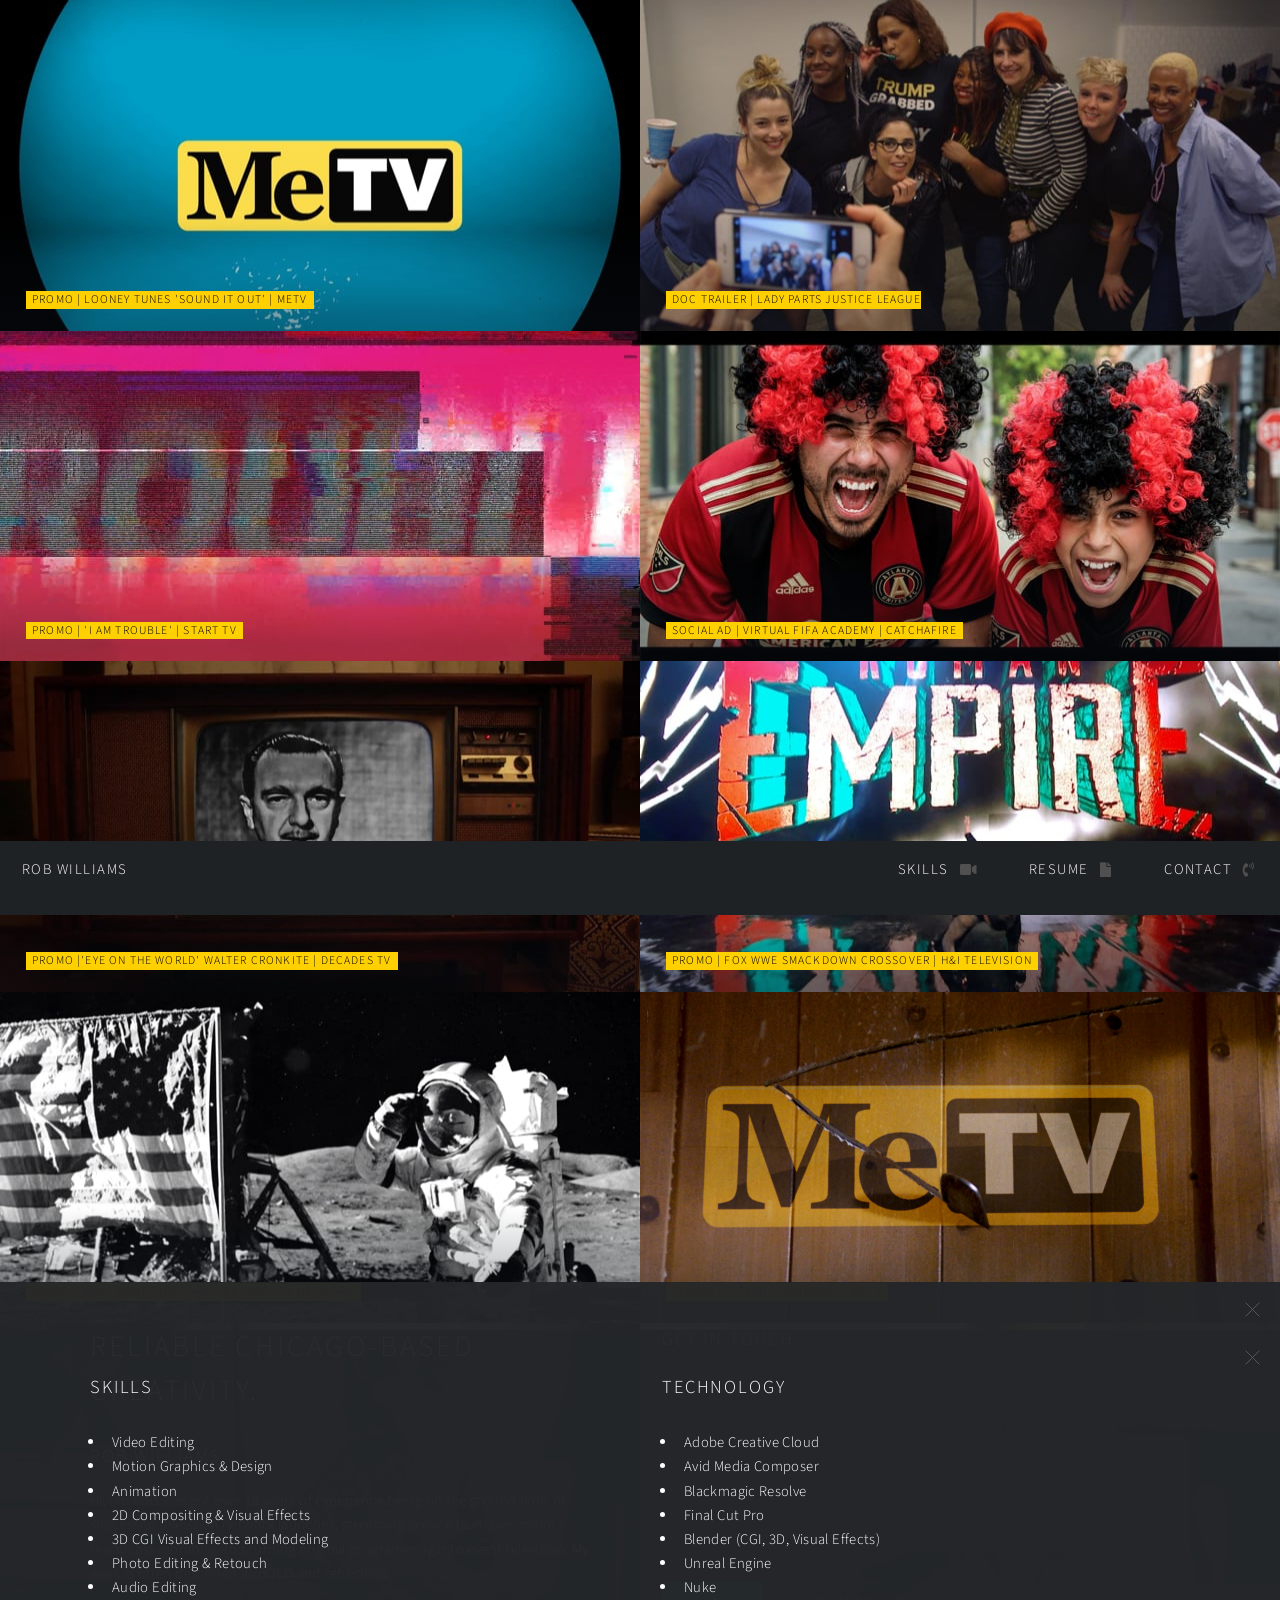
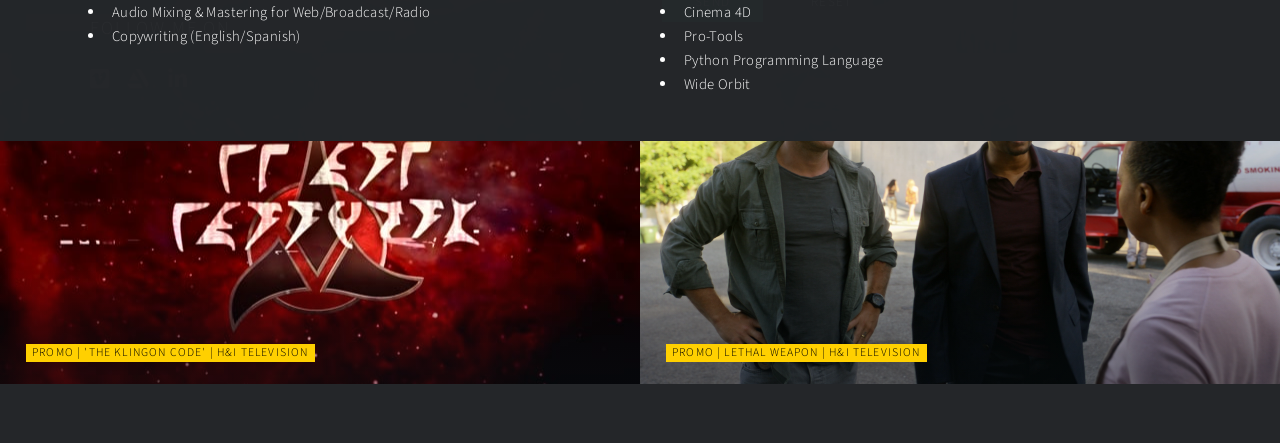
==== commit c199002d: "Updated Index.html for bootstrap fixes" ====
--- a/index.html
+++ b/index.html
@@ -19,7 +19,7 @@
 
 				<!-- Header -->
 					<header id="header">
-						<h1><strong>ROB WILLIAMS</strong>&nbsp;&nbsp;</a>Portfolio</h1>
+						<h1><strong>ROB WILLIAMS</a></h1>
 						
 						<nav>
 							<ul>
@@ -39,7 +39,7 @@
 						</article>
 						<article class="thumb">
 							<a href="https://vimeo.com/319369276" class="image"><img src="images/thumbs/02.jpg" alt="" /></a>
-							<h2><div style="background-color:rgb(255, 208, 0);color:black;">&nbsp; DOC TRAILER | Lady Parts Justice League | KARTEMQUIN FILMS &nbsp;</div></h2>
+							<h2><div style="background-color:rgb(255, 208, 0);color:black;">&nbsp; DOC TRAILER | Lady Parts Justice League</div></h2>
 							
 						</article>
 						<article class="thumb">
@@ -56,7 +56,7 @@
 						</article>
 						<article class="thumb">
 							<a href="https://vimeo.com/240200693" class="image"><img src="images/thumbs/05.jpg" alt="" /></a>
-							<h2><div style="background-color:rgb(255, 208, 0);color:black;">&nbsp; PROMO |'Eye on the World' Walter Cronkite | DECADES TV Network &nbsp;</div></h2>
+							<h2><div style="background-color:rgb(255, 208, 0);color:black;">&nbsp; PROMO |'Eye on the World' Walter Cronkite | DECADES TV &nbsp;</div></h2>
 							
 						</article>
 						<article class="thumb">
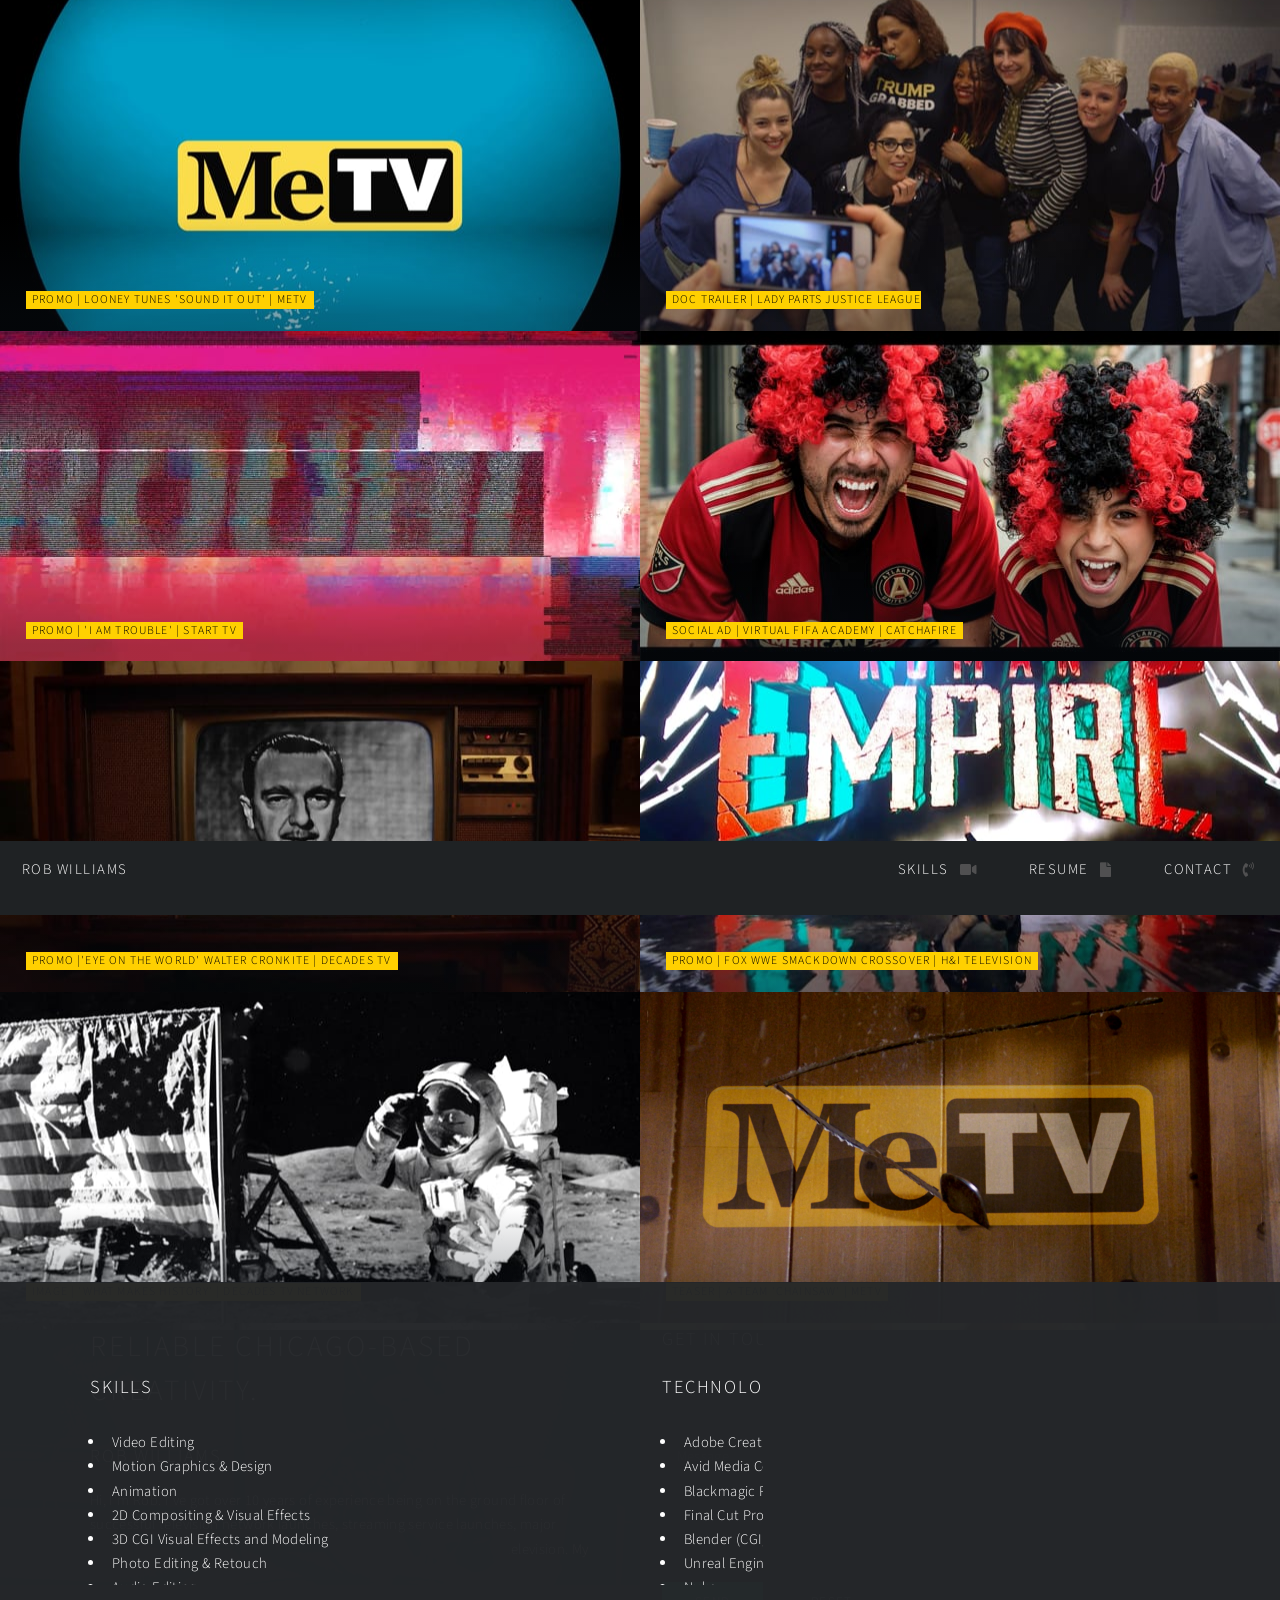
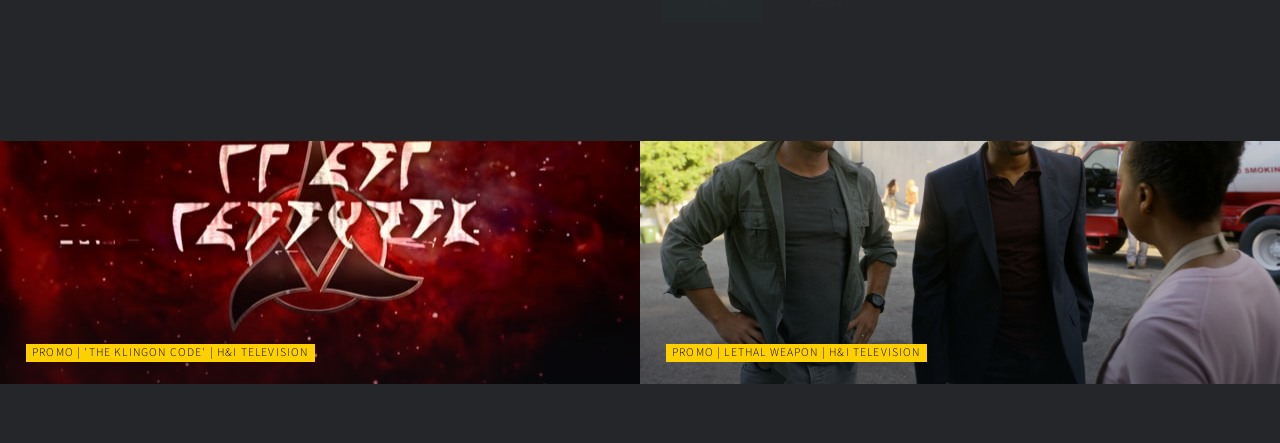
==== commit 9ed6a2fc: "update to email form" ====
--- a/index.html
+++ b/index.html
@@ -120,7 +120,7 @@
 							<div>
 								<section>
 									<h2>Get in touch</h2>
-									<form method="post" action="#">
+									<form method="post" action="mailto:robwill815@gmail.com">
 										<div class="fields">
 											<div class="field half">
 												<input type="text" name="name" id="name" placeholder="Name" />
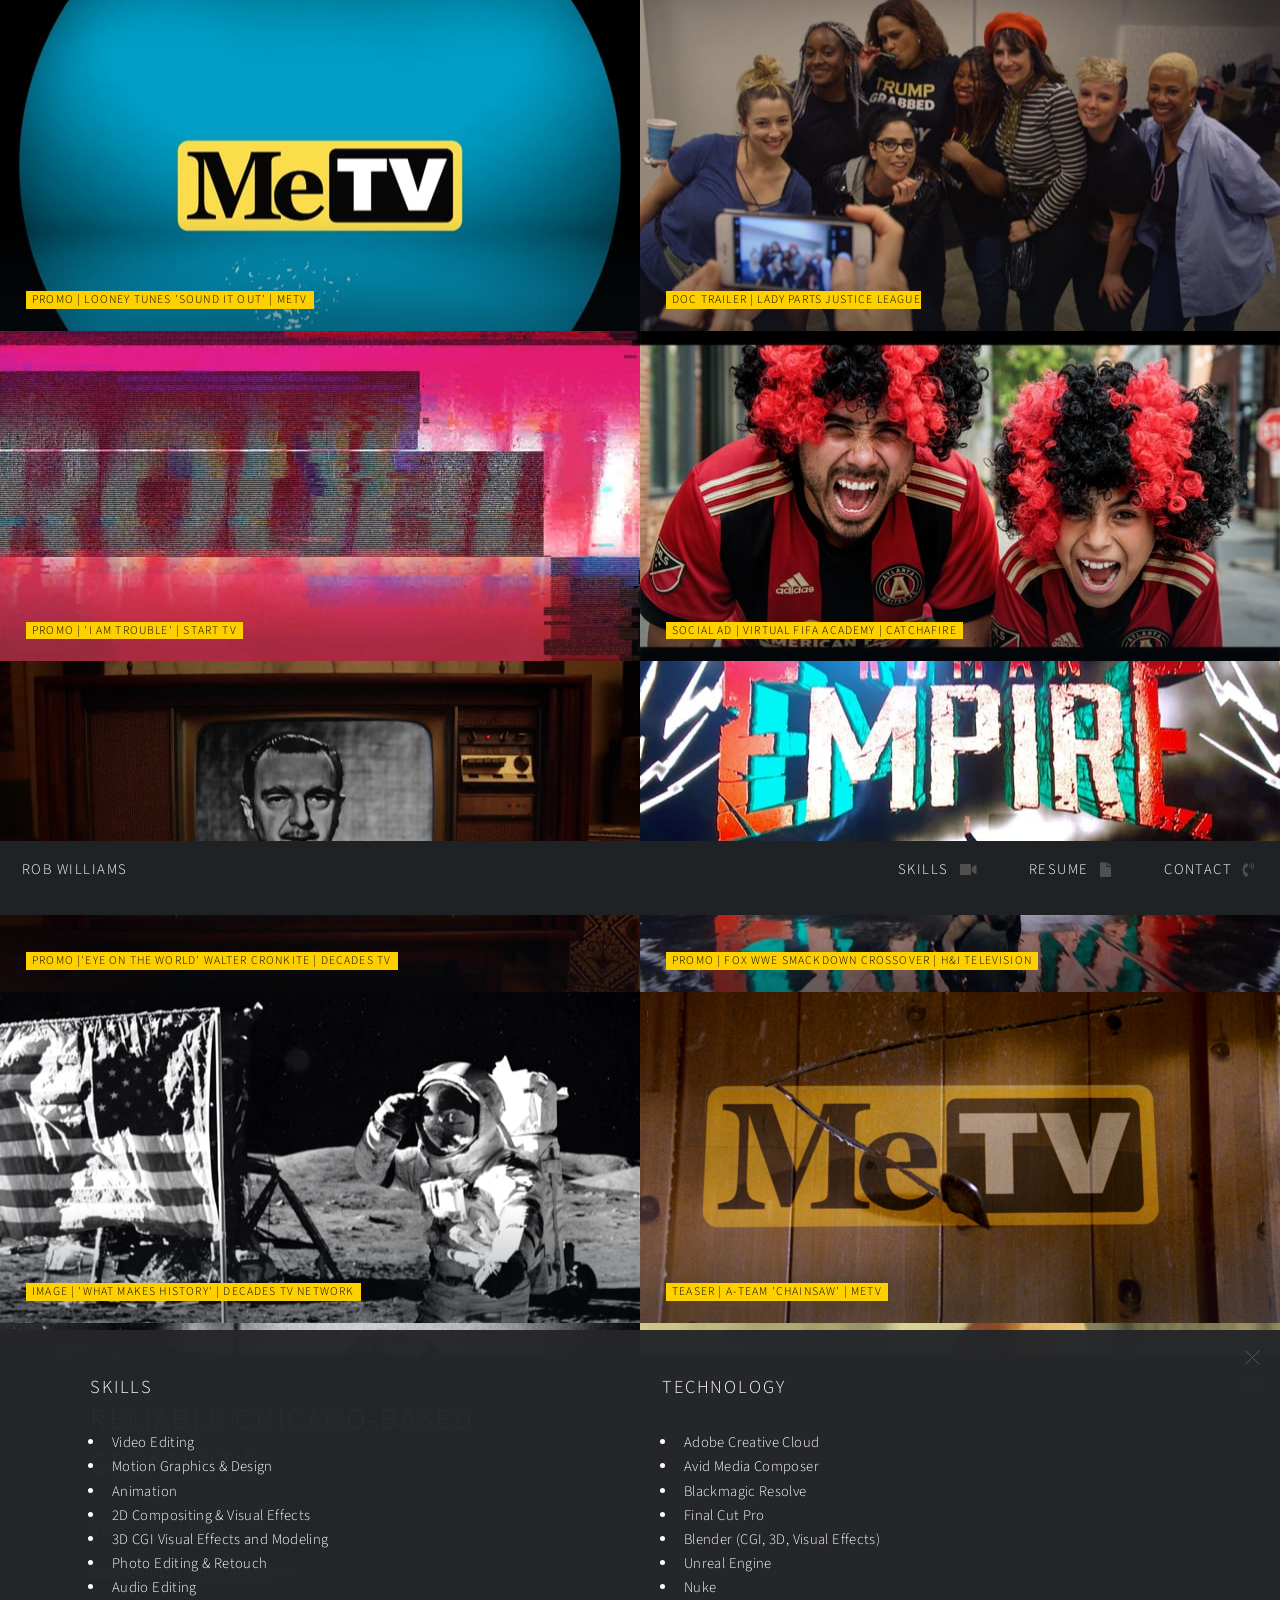
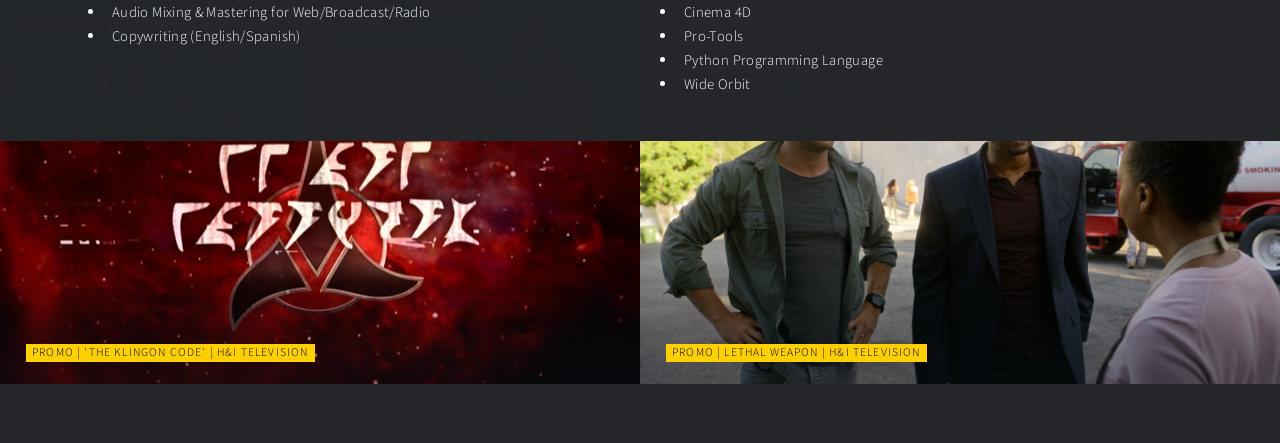
==== commit fcb33d55: "Blocked out form and artstation links" ====
--- a/index.html
+++ b/index.html
@@ -106,17 +106,18 @@
 								<section>
 									<h1>Reliable Chicago-based creativity.</h1>
 									<h2>Rob Williams</h2>
-									<p><strong>Hi, I’m Rob.</strong> I’ve got over 10 years of experience being on the ground floor of successful television network launches, streaming service launches, major broadcast rebrands, and turning original programming into event television. My work is often described as <strong>BOLD</strong> and <i><strong>refreshing</strong></i>.</p>
+									<p>815-298-7012 | RobWill815@gmail.com</p>
 								</section>
 								<section>
 									<h2>Follow me on ...</h2>
 									<ul class="icons">
 										<li><a href="https://vimeo.com/user3491488" class="icon brands fa-vimeo"><span class="label">Vimeo</span></a></li>
-										<li><a href="https://www.artstation.com/robwill815" class="icon brands fa-artstation"><span class="label">Artstation</span></a></li>
+										<!-- Artstation waiting on update <li><a href="https://www.artstation.com/robwill815" class="icon brands fa-artstation"><span class="label">Artstation</span></a></li> -->
 										<li><a href="www.linkedin.com/in/robertwilliamsproducer" class="icon brands fa-linkedin-in"><span class="label">LinkedIn</span></a></li>
 									</ul>
 								</section>
 							</div>
+							<!-- Footer
 							<div>
 								<section>
 									<h2>Get in touch</h2>
@@ -139,6 +140,7 @@
 									</form>
 								</section>
 							</div>
+-->
 						</div>
 					</footer>
 
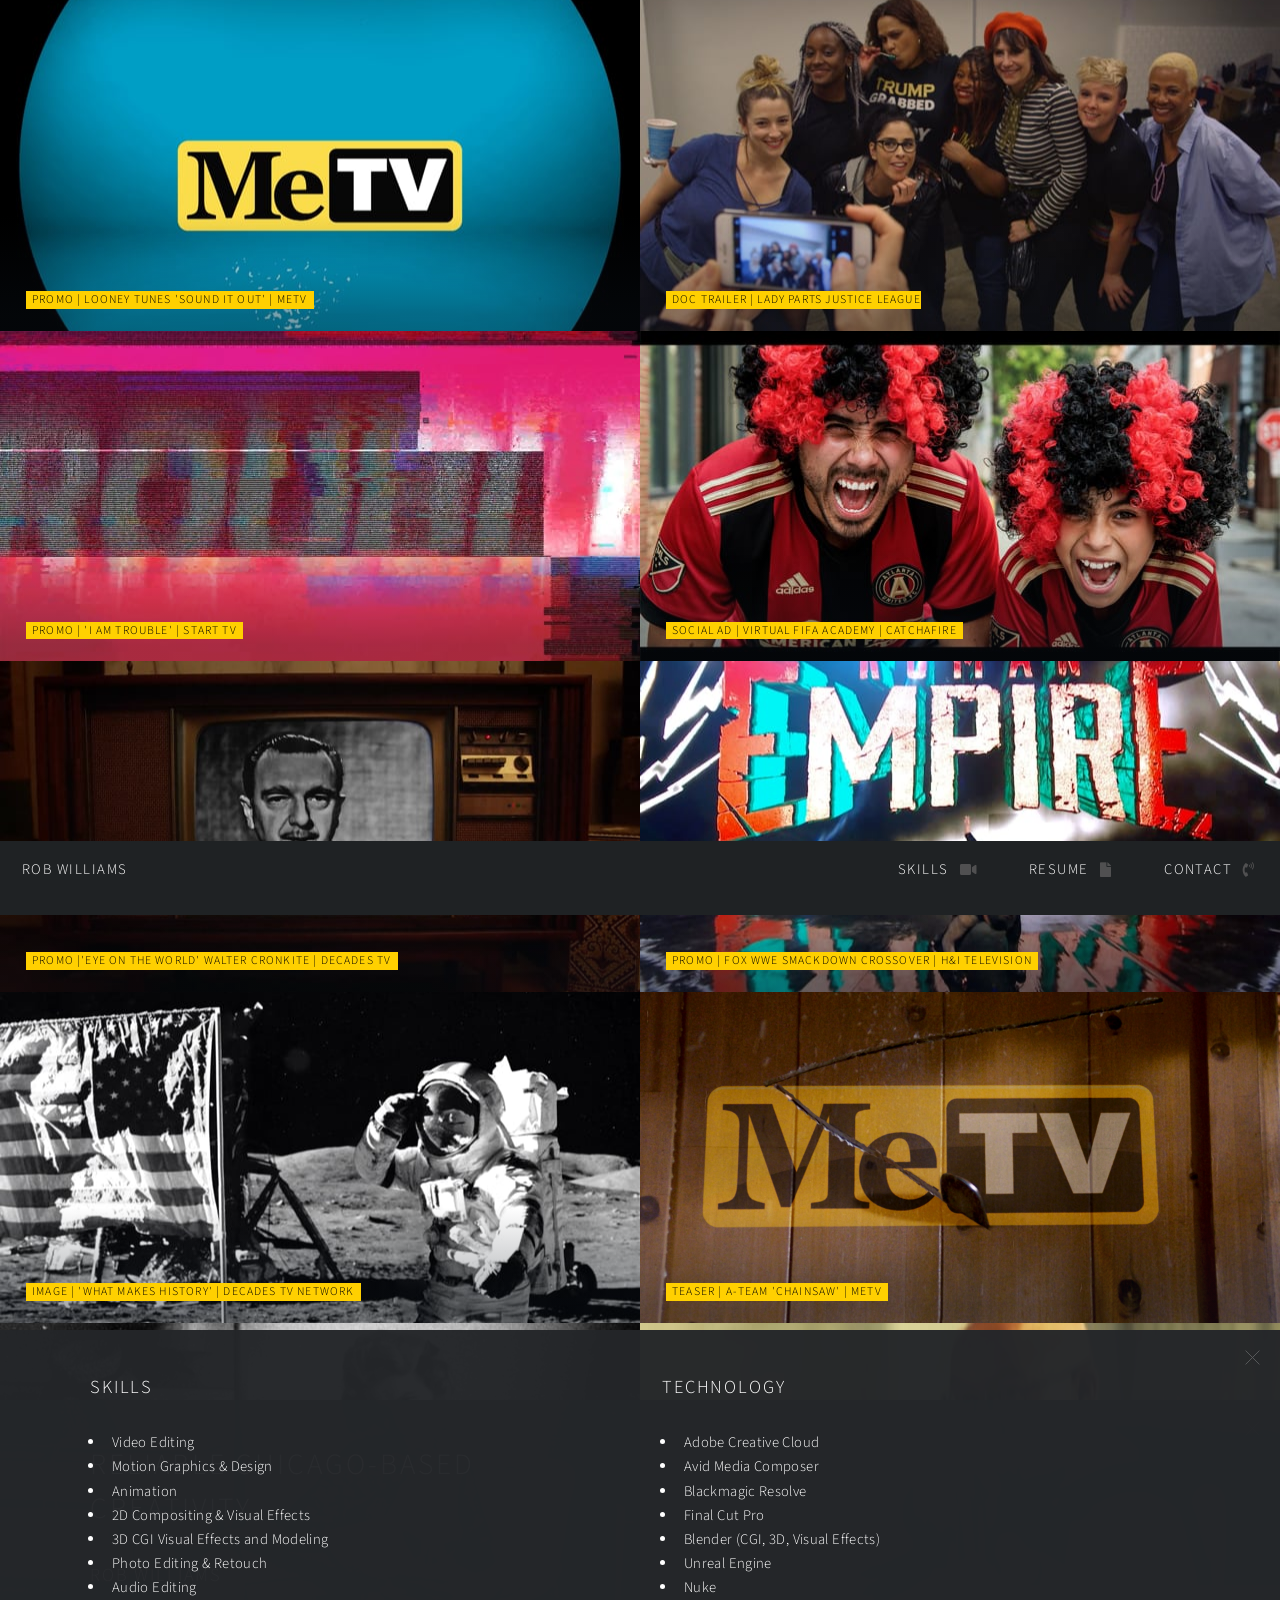
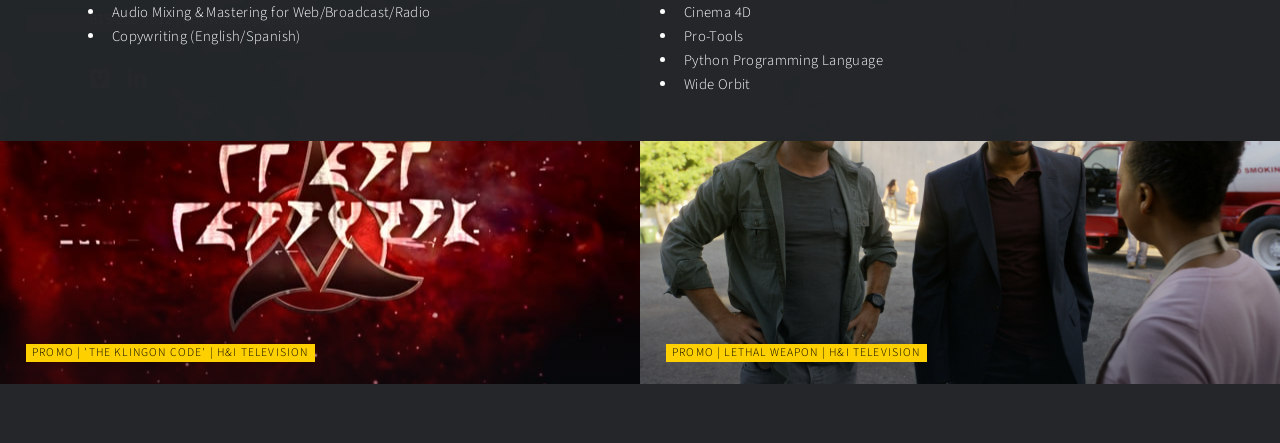
==== commit 71d7e5de: "removed follow me" ====
--- a/index.html
+++ b/index.html
@@ -107,9 +107,7 @@
 									<h1>Reliable Chicago-based creativity.</h1>
 									<h2>Rob Williams</h2>
 									<p>815-298-7012 | RobWill815@gmail.com</p>
-								</section>
-								<section>
-									<h2>Follow me on ...</h2>
+			
 									<ul class="icons">
 										<li><a href="https://vimeo.com/user3491488" class="icon brands fa-vimeo"><span class="label">Vimeo</span></a></li>
 										<!-- Artstation waiting on update <li><a href="https://www.artstation.com/robwill815" class="icon brands fa-artstation"><span class="label">Artstation</span></a></li> -->
